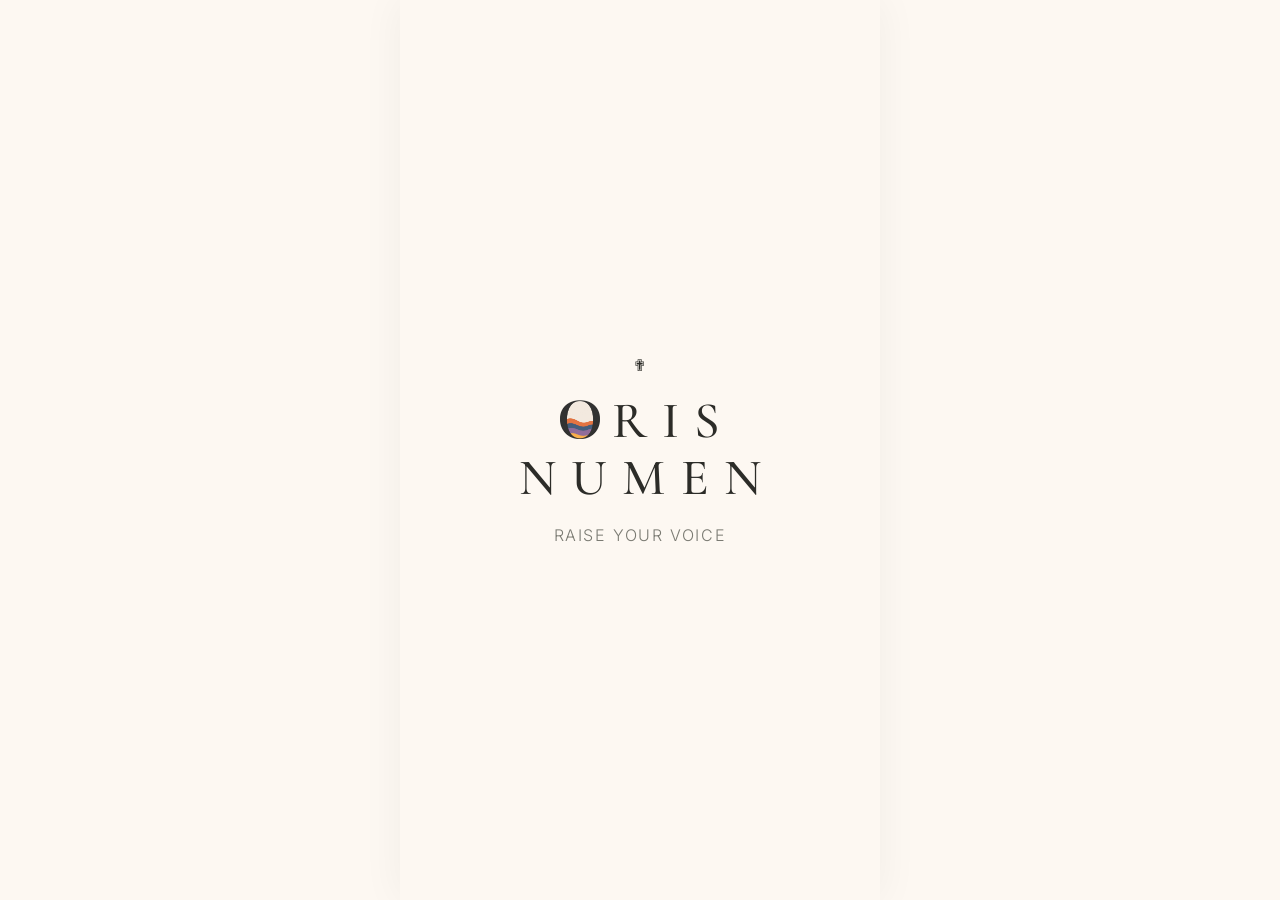
==== index.html @ 33bf5d34 "Fix: center evolution stats boxes + restore arrow chars in guide.scroll - CSS: Added justify-content" ====
<!DOCTYPE html>
<html lang="es">
<head>
    <meta charset="UTF-8">
    <meta name="viewport" content="width=device-width, initial-scale=1.0, maximum-scale=1.0, user-scalable=no, viewport-fit=cover">
    <meta name="description" content="Oris Numen — Canaliza tus mensajes al divino a través de frecuencias sagradas. Plegarias, confesiones, perdón y agradecimiento.">
    <title>Oris Numen</title>
    <link rel="icon" type="image/png" href="favicon.png">
    <!-- Local Fonts -->
    <link rel="stylesheet" href="css/fonts.css">

    <!-- Stylesheets -->
    <link rel="stylesheet" href="css/style.css?v=2.0.262">
    <link rel="stylesheet" href="css/animations.css?v=2.0.262">
</head>
<body>
    <div class="app-container">

        <!-- Screen 1: Splash Screen -->
        <div id="splash-screen" class="screen active">
            <div class="splash-content breathe-anim">
                <div class="splash-cross">✟</div>
                <div class="splash-title-anim">
                    <div class="splash-line1">
                        <img src="Inicial.png" alt="O" class="splash-o-img"><span class="letter">R</span><span class="letter">I</span><span class="letter">S</span>
                    </div>
                    <div class="splash-line2">
                        <span class="letter">N</span><span class="letter">U</span><span class="letter">M</span><span class="letter">E</span><span class="letter">N</span>
                    </div>
                </div>
                <p class="splash-subtitle" data-i18n="splash.subtitle">Eleva tu voz</p>
            </div>
        </div>

        <!-- Screen 2: Home Screen -->
        <div id="home-screen" class="screen">
            <header class="home-header">
                <div class="header-content">
                    <div class="header-titles">
                        <h1 class="home-title">Oris Numen</h1>
                        <p class="home-subtitle" data-i18n="home.subtitle">Canaliza tu mensaje al divino</p>
                    </div>
                    <button id="btn-hamburger" class="btn-hamburger" aria-label="Abrir menú">
                        <div class="hamburger-line short-top"></div>
                        <div class="hamburger-line"></div>
                        <div class="hamburger-line short-bottom"></div>
                    </button>
                </div>
            </header>

            <div class="cards-container">
                <!-- Card 1: Plegaria / Humilis -->
                <div class="message-card" data-type="humilis" data-freq="88" data-color="#7B5EA7" style="--card-delay: 0s;">
                    <div class="card-accent" style="background-color: #7B5EA7;"></div>
                    <div class="card-content">
                        <div class="card-icon-container">
                            <img class="card-icon" src="assets/images/humilis.jpg" alt="Plegaria">
                        </div>
                        <div class="card-text">
                            <h3 class="card-title" id="card-humilis-title" data-i18n="freq.humilis.type">Plegaria</h3>
                            <span class="card-freq" data-freq-card="humilis"></span>
                            <p class="card-desc" data-i18n="card.humilis.desc">Petición y Súplica</p>
                        </div>
                    </div>
                </div>

                <!-- Card 2: Confesión / Revelatio -->
                <div class="message-card" data-type="revelatio" data-freq="555" data-color="#D4845A" style="--card-delay: 0.1s;">
                    <div class="card-accent" style="background-color: #D4845A;"></div>
                    <div class="card-content">
                        <div class="card-icon-container">
                            <img class="card-icon" src="assets/images/revelatio.jpg" alt="Confesión">
                        </div>
                        <div class="card-text">
                            <h3 class="card-title" id="card-revelatio-title" data-i18n="freq.revelatio.type">Confesión</h3>
                            <span class="card-freq" data-freq-card="revelatio"></span>
                            <p class="card-desc" data-i18n="card.revelatio.desc">Confesión y Sinceridad</p>
                        </div>
                    </div>
                </div>

                <!-- Card 3: Perdón / Absolutio -->
                <div class="message-card" data-type="absolutio" data-freq="777" data-color="#5A8BB5" style="--card-delay: 0.2s;">
                    <div class="card-accent" style="background-color: #5A8BB5;"></div>
                    <div class="card-content">
                        <div class="card-icon-container">
                            <img class="card-icon" src="assets/images/absolutio.jpg" alt="Perdón">
                        </div>
                        <div class="card-text">
                            <h3 class="card-title" id="card-absolutio-title" data-i18n="freq.absolutio.type">Perdón</h3>
                            <span class="card-freq" data-freq-card="absolutio"></span>
                            <p class="card-desc" data-i18n="card.absolutio.desc">Perdón y Reconciliación</p>
                        </div>
                    </div>
                </div>

                <!-- Card 4: Agradecimiento / Gratia -->
                <div class="message-card" data-type="gratia" data-freq="1012" data-color="#D4B85A" style="--card-delay: 0.3s;">
                    <div class="card-accent" style="background-color: #D4B85A;"></div>
                    <div class="card-content">
                        <div class="card-icon-container">
                            <img class="card-icon" src="assets/images/gratia.jpg" alt="Agradecimiento">
                        </div>
                        <div class="card-text">
                            <h3 class="card-title" id="card-gratia-title" data-i18n="freq.gratia.type">Agradecimiento</h3>
                            <span class="card-freq" data-freq-card="gratia"></span>
                            <p class="card-desc" data-i18n="card.gratia.desc">Agradecimiento y Alabanza</p>
                        </div>
                    </div>
                </div>
            </div>

            <div class="home-description">
                <p data-i18n="home.desc" data-i18n-html="true">Escribe tu plegaria, confesión, petición de perdón o agradecimiento y permítele transformarse en energía pura mediante ondas de sonido calibradas para elevar tu voz hasta lo celestial.</p>
            </div>
            
            <div class="home-logo">
                <div class="home-logo-circle">O</div>
            </div>
            
        </div>

        <!-- Frequency Info Overlay -->
        <div id="freq-info-overlay" class="overlay">
            <div class="overlay-backdrop"></div>
            <div class="overlay-card">
                <button id="btn-close-overlay" class="btn-close-overlay">×</button>
                <div id="overlay-freq-dot" class="overlay-freq-dot"></div>
                <h2 id="overlay-freq-name" class="overlay-freq-name">Frecuencia Humilis</h2>
                <span id="overlay-freq-hz" class="overlay-freq-hz">88 Hz</span>
                <div class="overlay-divider"></div>
                <div class="overlay-section">
                    <h4 class="overlay-label" data-i18n="freq.purpose">Propósito</h4>
                    <p id="overlay-purpose" class="overlay-text"></p>
                </div>
                <div class="overlay-section">
                    <h4 class="overlay-label" data-i18n="freq.effect">Efecto</h4>
                    <p id="overlay-effect" class="overlay-text"></p>
                </div>
                <button id="btn-write" class="btn-write" data-i18n="btn.write">Escribir Mensaje</button>
            </div>
        </div>


        <!-- Screen 3: Write Screen -->
        <div id="write-screen" class="screen">
            <div class="write-header">
                <button id="btn-back" class="btn-back" data-i18n="btn.back" data-i18n-html>&larr; Volver</button>
                                <button id="btn-guide" class="btn-back" style="left: auto; right: 16px;" data-i18n="btn.guide">Instrucciones</button>
                <div class="freq-indicator-container">
                    <div id="write-freq-dot" class="freq-dot shimmer-anim"></div>
                    <div class="freq-titles">
                        <span id="write-freq-name" class="freq-name">Frecuencia Humilis</span>
                        <span id="write-freq-hz" class="freq-hz">88 Hz</span>
                    </div>
                </div>
            </div>

            <div class="write-body">
                <div class="freq-info">
                    <p id="write-purpose" class="write-purpose">Plegaria</p>
                    <p id="write-effect" class="write-effect">Eleva la voz del suplicante desde la humildad terrenal directamente hacia lo divino.</p>
                </div>

                <textarea id="message-input" data-i18n-attr="placeholder:write.placeholder" placeholder="Escribe tu mensaje aquí..." spellcheck="false" readonly></textarea>

                <div class="write-footer">
                    <button id="btn-send" class="btn-send" data-i18n="btn.send">Canalizar Mensaje</button>
                </div>
            </div>
        </div>

        <!-- Screen 4: Channeling Screen -->
        <div id="channeling-screen" class="screen">
            <div class="channeling-content">
                <div class="channeling-header">
                    <p id="channeling-label" class="channeling-label">Canalizando a través de la Frecuencia...</p>
                    <p id="channeling-sublabel" class="channeling-sublabel">para su transformación en energía</p>
                </div>

                <div id="timer-display" class="timer-display">15:00</div>

                <div class="canvas-container">
                    <canvas id="waveform-canvas"></canvas>
                </div>

                <!-- Elements section -->
                <div class="elements-section">
                    <div class="elements-label-wrapper">
                        <div class="elements-label-row">
                            <span class="elements-line"></span>
                            <p class="elements-label" data-i18n="elements.add">AÑADIR ELEMENTOS</p>
                            <span class="elements-line"></span>
                        </div>
                        <div class="elements-dot-row">
                            <span class="elements-subline"></span>
                            <span class="elements-dot"></span>
                            <span class="elements-subline"></span>
                        </div>
                    </div>
                    <div class="elements-grid">
                        <!-- Aire (Verde) -->
                        <button class="element-btn" id="elem-aire" data-element="aire" data-color="#7CA982" aria-label="Aire">
                            <svg viewBox="0 0 80 80" fill="none" xmlns="http://www.w3.org/2000/svg" class="element-icon">
                                <circle cx="40" cy="40" r="34" stroke="currentColor" stroke-width="1.5"/>
                                <line x1="40" y1="12" x2="40" y2="68" stroke="currentColor" stroke-width="1.5" stroke-linecap="round"/>
                                <path d="M40 20 C24 20 12 28 12 34 C24 34 36 30 40 26 M40 20 C56 20 68 28 68 34 C56 34 44 30 40 26" stroke="currentColor" stroke-width="1.5" stroke-linecap="round" fill="none"/>
                                <path d="M40 32 C22 34 10 44 10 50 C24 48 36 42 40 38 M40 32 C58 34 70 44 70 50 C56 48 44 42 40 38" stroke="currentColor" stroke-width="1.5" stroke-linecap="round" fill="none"/>
                                <path d="M40 44 C26 46 16 56 16 60 C26 58 36 53 40 49 M40 44 C54 46 64 56 64 60 C54 58 44 53 40 49" stroke="currentColor" stroke-width="1.5" stroke-linecap="round" fill="none"/>
                            </svg>
                        </button>
                        <!-- Tierra (Morado) -->
                        <button class="element-btn" id="elem-tierra" data-element="tierra" data-color="#997A9E" aria-label="Tierra">
                            <svg viewBox="0 0 80 80" fill="none" xmlns="http://www.w3.org/2000/svg" class="element-icon">
                                <circle cx="40" cy="40" r="34" stroke="currentColor" stroke-width="1.5"/>
                                <path d="M 40 40 A 6 6 0 0 1 40 28 A 12 12 0 0 1 40 52 A 18 18 0 0 1 40 16 A 24 24 0 0 1 40 64 A 30 30 0 0 1 12 44" stroke="currentColor" stroke-width="1.5" stroke-linecap="round" fill="none"/>
                            </svg>
                        </button>
                        <!-- Agua (Azul) -->
                        <button class="element-btn" id="elem-agua" data-element="agua" data-color="#7096AB" aria-label="Agua">
                            <svg viewBox="0 0 80 80" fill="none" xmlns="http://www.w3.org/2000/svg" class="element-icon">
                                <circle cx="40" cy="40" r="34" stroke="currentColor" stroke-width="1.5"/>
                                <path d="M14 28 Q 27 20 40 28 T 66 28" stroke="currentColor" stroke-width="1.5" stroke-linecap="round" fill="none"/>
                                <path d="M9 38 Q 24.5 30 40 38 T 71 38" stroke="currentColor" stroke-width="1.5" stroke-linecap="round" fill="none"/>
                                <path d="M9 48 Q 24.5 40 40 48 T 71 48" stroke="currentColor" stroke-width="1.5" stroke-linecap="round" fill="none"/>
                                <path d="M14 58 Q 27 50 40 58 T 66 58" stroke="currentColor" stroke-width="1.5" stroke-linecap="round" fill="none"/>
                            </svg>
                        </button>
                        <!-- Fuego (Amarillo) -->
                        <button class="element-btn" id="elem-fuego" data-element="fuego" data-color="#CBA858" aria-label="Fuego">
                            <svg viewBox="0 0 80 80" fill="none" xmlns="http://www.w3.org/2000/svg" class="element-icon">
                                <circle cx="40" cy="40" r="34" stroke="currentColor" stroke-width="1.5"/>
                                <path d="M40 70 C24 70 16 58 16 44 C16 30 28 20 38 10 C34 22 42 26 40 34 C44 26 52 24 54 18 C64 28 66 40 64 50 C60 64 48 70 40 70 Z" stroke="currentColor" stroke-width="1.5" stroke-linecap="round" stroke-linejoin="round" fill="none"/>
                                <path d="M38 70 C28 66 26 56 30 48 C34 42 32 38 34 34 C40 40 46 48 44 56 C42 64 38 70 38 70 Z" stroke="currentColor" stroke-width="1.5" stroke-linecap="round" stroke-linejoin="round" fill="none"/>
                            </svg>
                        </button>
                    </div>
                </div>

                <div class="channeling-footer">
                    <p class="channeling-info" data-i18n="channeling.info">Concéntrate en tu mensaje durante la canalización. (Puedes apagar la pantalla)</p>
                    <button id="btn-cancel" class="btn-cancel" data-i18n="btn.cancel" style="padding: 12px 16px; width: fit-content; margin: 0 auto;">Cancelar</button>
                </div>
            </div>
        </div>

        <!-- Success Screen -->
        <div id="success-screen" class="screen">
            <div class="success-content">
                <h2 class="success-title" data-i18n="success.title" data-i18n-html="true">Mensaje canalizado<br>con éxito</h2>
                <p class="success-subtitle" data-i18n="success.subtitle.divine">Tu mensaje ha sido elevado al divino</p>
                <div style="position: relative; width: 250px; height: 250px; margin: 30px auto 10px;">
                    <canvas id="success-sigil-canvas" class="pulse-glow" width="600" height="600" style="width: 100%; height: 100%; display: block; filter: drop-shadow(0 0 16px currentColor); position: relative; z-index: 2;"></canvas>
                    <svg id="sigil-orbit-container-svg" class="sigil-orbit-svg" viewBox="0 0 300 300" style="position: absolute; top: -25px; left: -25px; width: 300px; height: 300px; pointer-events: none; z-index: 1;">
                        <path id="orbit-path" d="M 150, 150 m -130, 0 a 130,130 0 1,1 260,0 a 130,130 0 1,1 -260,0" fill="none" stroke="none" />
                        <!-- Dynamic achievements injected here -->
                    </svg>
                </div>
                <div class="success-proverb-container" style="margin-top: 15px;">
                    <p id="success-proverb" class="success-proverb"></p>
                </div>
                
                <!-- Notificación de nuevo logro desbloqueado -->
                <div id="achievement-unlocked-notification" class="achievement-notification pulse-glow" style="display: none;">
                    <div class="achievement-notif-icon">
                        <svg viewBox="0 0 24 24" fill="none" stroke="currentColor" stroke-width="2" stroke-linecap="round" stroke-linejoin="round"><path d="M12 2l3.09 6.26L22 9.27l-5 4.87 1.18 6.88L12 17.77l-6.18 3.25L7 14.14 2 9.27l6.91-1.01L12 2z"></path></svg>
                    </div>
                    <div class="achievement-notif-text">
                        <span class="achievement-notif-title" data-i18n="achievements.unlocked_title">¡Nuevo Logro!</span>
                        <span id="achievement-notif-name" class="achievement-notif-name">Nombre del logro</span>
                    </div>
                </div>

                <div style="display: flex; flex-direction: column; align-items: stretch; width: fit-content; gap: 12px; margin-top: 12px;">
                    <p id="btn-universe-message" class="universe-message-link" data-i18n="universe.send_link" style="text-decoration: underline; cursor: pointer; text-align: center; color: var(--color-text-muted); margin-bottom: 8px; font-weight: 400; font-size: 1rem; font-family: var(--font-sans); opacity: 0.8;">Envía tu mensaje al universo</p>
                    <button id="btn-home" class="btn-home" data-i18n="btn.home">Volver al inicio</button>
                    <div style="position: relative; width: 100%; display: flex; justify-content: center;">
                        <button id="link-download-sigil" class="btn-cancel" data-i18n="success.download_sigil" style="display: none; font-family: var(--font-sans); font-weight: 600; padding: 12px 32px; width: 100%; transition: opacity 0.2s ease;">Descargar Sigilo</button>
                        <div id="download-options-container" style="display: none; flex-direction: row; width: max-content; gap: 16px; position: absolute; top: 0; left: 50%; transform: translateX(-50%); opacity: 0; transition: opacity 0.2s ease;">
                            <button id="inline-download-image" class="btn-cancel" data-i18n="success.download_image" style="flex: 1; flex-basis: 0; text-align: center; font-family: var(--font-sans); font-weight: 600; padding: 12px 16px;">Imagen</button>
                            <button id="inline-download-video" class="btn-cancel" data-i18n="success.download_video" style="flex: 1; flex-basis: 0; text-align: center; font-family: var(--font-sans); font-weight: 600; padding: 12px 16px;">Vídeo</button>
                        </div>
                        <div id="inline-loading-container" style="display: none; position: absolute; top: 0; left: 50%; transform: translateX(-50%); width: max-content; padding: 12px 16px;">
                            <p data-i18n="success.generating_video" class="pulse-glow" style="color: #000000; font-size: 1.1rem; text-align: center; margin: 0; font-weight: 400;">Generando ritual visual...</p>
                        </div>
                    </div>
                </div>
            </div>
        </div>

        <!-- Write Card Overlay -->
        <div id="write-card-overlay" class="overlay">
            <div class="overlay-backdrop"></div>
            <div class="write-card">
                <textarea id="write-card-input" data-i18n-attr="placeholder:write.placeholder" placeholder="Escribe tu mensaje aquí..." spellcheck="false" maxlength="250"></textarea>
                <div class="write-card-footer">
                    <div class="char-counter-container">
                        <span id="char-counter" class="char-counter">0/250</span>
                    </div>
                    <div id="write-card-line" class="write-card-line"></div>
                </div>
                <button id="btn-confirm-text" class="btn-confirm-text" data-i18n="write.confirm">Confirmar</button>
            </div>
        </div>

        <!-- Warning Popup — short message -->
        <div id="warning-popup" class="warning-popup" aria-live="assertive">
            <div class="warning-popup-inner">
                <div class="warning-symbol">✦</div>
                <p id="warning-popup-text" class="warning-popup-text"></p>
            </div>
        </div>

        <!-- Sidebar Menu Overlay -->
        <div id="sidebar-overlay" class="overlay sidebar-overlay">
            <div class="overlay-backdrop"></div>
            <div class="sidebar-drawer">
                <div class="sidebar-header">
                    <h2 id="sidebar-title" class="sidebar-title" data-i18n="menu.title">Menú</h2>
                    <button id="btn-close-sidebar" class="btn-close-sidebar">×</button>
                </div>
                <div id="sidebar-main-menu">
                    <ul class="sidebar-menu">
                        <li class="sidebar-item"><a href="#" id="menu-item-lang" data-i18n="menu.language">Idioma</a></li>
                        <li class="sidebar-item"><a href="#" id="menu-item-how-it-works" data-i18n="menu.how_it_works">Cómo funciona</a></li>
                        <li class="sidebar-item"><a href="#" id="menu-item-achievements" data-i18n="menu.achievements">Logros</a></li>
                        <li class="sidebar-item"><a href="#" id="menu-item-evolution" data-i18n="menu.evolution">Evolución espiritual</a></li>
                        <li class="sidebar-item"><a href="#" id="menu-item-history" data-i18n="menu.history">Historial</a></li>
                        <li class="sidebar-item"><a href="#" id="menu-item-testimonials" data-i18n="menu.testimonials">Testimonios</a></li>
                        <li class="sidebar-item"><a href="#" id="menu-item-about" data-i18n="menu.about">Acerca de</a></li>
                    </ul>
                </div>
                <div id="sidebar-lang-menu" class="hidden">
                    <ul class="sidebar-menu">
                        <li class="sidebar-item"><a href="#" data-lang="en" data-i18n="lang.en">Inglés</a></li>
                        <li class="sidebar-item"><a href="#" data-lang="es" data-i18n="lang.es">Español</a></li>
                        <li class="sidebar-item"><a href="#" data-lang="it" data-i18n="lang.it">Italiano</a></li>
                        <li class="sidebar-item"><a href="#" data-lang="la" data-i18n="lang.la">Latín</a></li>
                        <li class="sidebar-item"><a href="#" data-lang="zh" data-i18n="lang.zh">Chino</a></li>
                    </ul>
                </div>
            </div>
        </div>

        <!-- History Overlay -->
        <div id="history-overlay" class="overlay">
            <div class="overlay-backdrop" id="history-backdrop"></div>
            <div class="modal-card">
                <div class="modal-header">
                    <h3 class="modal-title" style="color: purple;" data-i18n="history.title">Historial de Canalizaciones</h3>
                    <button id="btn-close-history" class="btn-close-modal"><svg width="24" height="24" viewBox="0 0 24 24" fill="none" stroke="currentColor" stroke-width="2" stroke-linecap="round" stroke-linejoin="round"><line x1="18" y1="6" x2="6" y2="18"></line><line x1="6" y1="6" x2="18" y2="18"></line></svg></button>
                </div>
                <div class="modal-content" id="history-list">
                    <!-- History items will be injected here via JS -->
                </div>
            </div>
        </div>

        <!-- Share Overlay -->
        <div id="share-overlay" class="overlay">
            <div class="overlay-backdrop" id="share-backdrop"></div>
            <div class="modal-card" style="margin: auto; max-width: 320px;">
                <div class="modal-header">
                    <h3 class="modal-title" data-i18n="share.title">Compartir</h3>
                    <button id="btn-close-share" class="btn-close-modal"><svg width="24" height="24" viewBox="0 0 24 24" fill="none" stroke="currentColor" stroke-width="2" stroke-linecap="round" stroke-linejoin="round"><line x1="18" y1="6" x2="6" y2="18"></line><line x1="6" y1="6" x2="18" y2="18"></line></svg></button>
                </div>
                <div class="modal-content" style="display: flex; flex-direction: column; gap: 12px; margin-top: 16px;">
                    <button id="btn-share-whatsapp" class="btn-share-social btn-share-whatsapp">
                        <svg xmlns="http://www.w3.org/2000/svg" width="24" height="24" viewBox="0 0 24 24" fill="currentColor"><path d="M17.472 14.382c-.297-.149-1.758-.867-2.03-.967-.273-.099-.471-.148-.67.15-.197.297-.767.966-.94 1.164-.173.199-.347.223-.644.075-.297-.15-1.255-.463-2.39-1.475-.883-.788-1.48-1.761-1.653-2.059-.173-.297-.018-.458.13-.606.134-.133.298-.347.446-.52.149-.174.198-.298.298-.497.099-.198.05-.371-.025-.52-.075-.149-.669-1.612-.916-2.207-.242-.579-.487-.5-.669-.51-.173-.008-.371-.01-.57-.01-.198 0-.52.074-.792.372-.272.297-1.04 1.016-1.04 2.479 0 1.462 1.065 2.875 1.213 3.074.149.198 2.096 3.2 5.077 4.487.709.306 1.262.489 1.694.625.712.227 1.36.195 1.871.118.571-.085 1.758-.719 2.006-1.413.248-.694.248-1.289.173-1.413-.074-.124-.272-.198-.57-.347m-5.421 7.403h-.004a9.87 9.87 0 01-5.031-1.378l-.361-.214-3.741.982.998-3.648-.235-.374a9.86 9.86 0 01-1.51-5.26c.001-5.45 4.436-9.884 9.888-9.884 2.64 0 5.122 1.03 6.988 2.898a9.825 9.825 0 012.893 6.994c-.003 5.45-4.437 9.884-9.885 9.884m8.413-18.297A11.815 11.815 0 0012.05 0C5.495 0 .16 5.335.157 11.892c0 2.096.547 4.142 1.588 5.945L.057 24l6.305-1.654a11.882 11.882 0 005.683 1.448h.005c6.554 0 11.89-5.335 11.893-11.893a11.821 11.821 0 00-3.48-8.413Z"/></svg>
                        <span data-i18n="share.whatsapp">Compartir por WhatsApp</span>
                    </button>
                    <button id="btn-share-x" class="btn-share-social btn-share-x">
                        <svg xmlns="http://www.w3.org/2000/svg" width="24" height="24" viewBox="0 0 24 24" fill="currentColor"><path d="M18.244 2.25h3.308l-7.227 8.26 8.502 11.24H16.17l-5.214-6.817L4.99 21.75H1.68l7.73-8.835L1.254 2.25H8.08l4.713 6.231zm-1.161 17.52h1.833L7.084 4.126H5.117z"/></svg>
                        <span data-i18n="share.x">Compartir en X</span>
                    </button>
                    <button id="btn-share-facebook" class="btn-share-social btn-share-facebook">
                        <svg xmlns="http://www.w3.org/2000/svg" width="24" height="24" viewBox="0 0 24 24" fill="currentColor"><path d="M9.101 23.691v-7.98H6.627v-3.667h2.474v-1.58c0-4.085 1.848-5.938 5.858-5.938 1.259 0 2.502.132 2.871.189v3.136h-1.611c-1.653 0-2.128.847-2.128 2.302v1.891h3.633l-.472 3.667h-3.161v7.98h-4.99z"/></svg>
                        <span data-i18n="share.facebook">Compartir en Facebook</span>
                    </button>
                    <button id="btn-share-email" class="btn-share-social btn-share-email">
                        <svg xmlns="http://www.w3.org/2000/svg" width="24" height="24" viewBox="0 0 24 24" fill="none" stroke="currentColor" stroke-width="2" stroke-linecap="round" stroke-linejoin="round"><path d="M4 4h16c1.1 0 2 .9 2 2v12c0 1.1-.9 2-2 2H4c-1.1 0-2-.9-2-2V6c0-1.1.9-2 2-2z"></path><polyline points="22,6 12,13 2,6"></polyline></svg>
                        <span data-i18n="share.email">Compartir por Email</span>
                    </button>
                </div>
            </div>
        </div>

        <!-- About Overlay -->
        <div id="about-overlay" class="overlay">
            <div class="overlay-backdrop" id="about-backdrop"></div>
            <div class="modal-card">
                <div class="modal-header">
                      <h3 class="modal-title title-about" data-i18n-html="true" data-i18n="about.title">Acerca de Oris Numen <span style="font-family: 'Inter', sans-serif; font-size: 0.9rem; font-weight: 300; color: #000; white-space: nowrap;">(v 2.3.7)</span></h3>
                      <button id="btn-close-about" class="btn-close-modal"><svg width="24" height="24" viewBox="0 0 24 24" fill="none" stroke="currentColor" stroke-width="2" stroke-linecap="round" stroke-linejoin="round"><line x1="18" y1="6" x2="6" y2="18"></line><line x1="6" y1="6" x2="18" y2="18"></line></svg></button>
                  </div>
                <div class="modal-content">
                    <p data-i18n="about.p1">A lo largo de la historia, la humanidad ha buscado innumerables formas de elevar su voz hacia la divinidad. Oris Numen es nuestra aportación a esa búsqueda: un instrumento digital diseñado para que la fe encuentre un nuevo vehículo de expresión.</p>
                    <p data-i18n="about.p2">Nuestro equipo aborda este proyecto desde una perspectiva técnica e imparcial, sin adscribirse a ninguna fe en concreto, pero con un profundo respeto por la necesidad humana de conectar con algo más grande. Confiamos sinceramente en que esta herramienta te sirva de ayuda y consuelo.</p>
                    <p class="modal-disclaimer" data-i18n="about.p3">Todos los fondos recaudados a través de las opciones de pago y mejoras tienen un único fin: mantener viva la aplicación, costear su desarrollo técnico y permitirnos seguir mejorando tu experiencia.</p>
                </div>
            </div>
        </div>

        <!-- How It Works Overlay -->
        <div id="how-it-works-overlay" class="overlay">
            <div class="overlay-backdrop" id="how-it-works-backdrop"></div>
            <div class="modal-card">
                <div class="modal-header">
                    <h3 class="modal-title title-how-it-works" data-i18n="how_it_works.title">Cómo funciona</h3>
                    <button id="btn-close-how-it-works" class="btn-close-modal"><svg width="24" height="24" viewBox="0 0 24 24" fill="none" stroke="currentColor" stroke-width="2" stroke-linecap="round" stroke-linejoin="round"><line x1="18" y1="6" x2="6" y2="18"></line><line x1="6" y1="6" x2="18" y2="18"></line></svg></button>
                </div>
                <div class="modal-content">
                    <p data-i18n="how_it_works.p1" data-i18n-html="true">La <strong>ciencia</strong> y la <strong>espiritualidad</strong> encuentran un punto de <strong>unión</strong> en el <strong>sonido</strong>. <strong>Oris Numen</strong> utiliza principios de <strong>resonancia acústica</strong> y <strong>Brainwave Entrainment</strong> para potenciar la intención de tu mensaje.</p>
                    <p data-i18n="how_it_works.p2" data-i18n-html="true">Cuando te expones a <strong>frecuencias</strong> específicas (como los tonos <strong>Solfeggio</strong>), se produce un fenómeno conocido como <em>respuesta de seguimiento de frecuencia</em>. <strong>Estudios</strong> neuroacústicos sugieren que nuestras <strong>ondas</strong> <strong>cerebrales</strong> tienden a sincronizarse con el ritmo del estímulo sonoro externo.</p>
                    <p data-i18n="how_it_works.p3" data-i18n-html="true">Al <strong>alinear</strong> tu estado <strong>mental</strong> con <strong>frecuencias</strong> asociadas a la gratitud, el alivio o la sanación, tu mensaje se emite desde un estado de mayor coherencia electromagnética. La visualización de la onda asegura que la vibración impregne tu texto actuando como un catalizador hacia lo divino.</p>
                </div>
            </div>
        </div>

        <!-- Achievements Overlay -->
        <div id="achievements-overlay" class="overlay">
            <div class="overlay-backdrop" id="achievements-backdrop"></div>
            <div class="modal-card achievements-modal">
                <div class="modal-header">
                    <h3 class="modal-title" style="color: #D4B85A;" data-i18n="menu.achievements">Logros</h3>
                    <button id="btn-close-achievements" class="btn-close-modal"><svg width="24" height="24" viewBox="0 0 24 24" fill="none" stroke="currentColor" stroke-width="2" stroke-linecap="round" stroke-linejoin="round"><line x1="18" y1="6" x2="6" y2="18"></line><line x1="6" y1="6" x2="18" y2="18"></line></svg></button>
                </div>
                <div class="modal-content achievements-content">
                    <p class="achievements-desc" data-i18n="achievements.desc">Sigue el camino del devoto y desbloquea los sellos sagrados.</p>
                    <div id="achievements-grid" class="achievements-grid">
                        <!-- Achievements will be injected here via JS -->
                    </div>
                </div>
            </div>
        </div>

        <!-- Testimonials Overlay -->
        <div id="testimonials-overlay" class="overlay">
            <div class="overlay-backdrop" id="testimonials-backdrop"></div>
            <div class="modal-card">
                <div class="modal-header">
                    <h3 class="modal-title title-testimonials" data-i18n="testimonials.title">Testimonios</h3>
                    <button id="btn-close-testimonials" class="btn-close-modal"><svg width="24" height="24" viewBox="0 0 24 24" fill="none" stroke="currentColor" stroke-width="2" stroke-linecap="round" stroke-linejoin="round"><line x1="18" y1="6" x2="6" y2="18"></line><line x1="6" y1="6" x2="18" y2="18"></line></svg></button>
                </div>
                <div class="modal-content">
                    <div class="testimonial-item">
                        <div class="testimonial-stars">★★★★★</div>
                        <p class="testimonial-text" data-i18n="testimonials.t1">"Nunca pensé que una aplicación pudiera darme tanta paz. Escribir mis súplicas y ver cómo se transforman en frecuencias me ha ayudado a sobrellevar un momento de gran ansiedad."</p>
                        <p class="testimonial-location" data-i18n="testimonials.l1">- Desde España</p>
                    </div>
                    <hr class="testimonial-divider">
                    <div class="testimonial-item">
                        <div class="testimonial-stars">★★★★<span class="half-star">★</span></div>
                        <p class="testimonial-text" data-i18n="testimonials.t2">"Al principio era escéptico, pero el uso continuo de la frecuencia de Gratitud ha cambiado mi forma de empezar el día. Me siento más conectado."</p>
                        <p class="testimonial-location" data-i18n="testimonials.l2">- Desde EE.UU.</p>
                    </div>
                    <hr class="testimonial-divider">
                    <div class="testimonial-item">
                        <div class="testimonial-stars">★★★★★</div>
                        <p class="testimonial-text" data-i18n="testimonials.t3">"Pude canalizar un mensaje para mi abuela que estaba enferma y, de alguna forma, sentí que la energía le llegaba. Es una herramienta preciosa."</p>
                        <p class="testimonial-location" data-i18n="testimonials.l3">- Desde Colombia</p>
                    </div>
                    <hr class="testimonial-divider">
                    <div class="testimonial-item">
                        <div class="testimonial-stars">★★★★★</div>
                        <p class="testimonial-text" data-i18n="testimonials.t4">"La frecuencia de Revelatio me permitió encontrar claridad en una decisión difícil. La interfaz es solemne y ayuda a la concentración."</p>
                        <p class="testimonial-location" data-i18n="testimonials.l4">- Desde Italia</p>
                    </div>
                    <hr class="testimonial-divider">
                    <div class="testimonial-item">
                        <div class="testimonial-stars">★★★★<span class="half-star">★</span></div>
                        <p class="testimonial-text" data-i18n="testimonials.t5">"Lo utilizo como complemento a mis meditaciones diarias. El sonido es envolvente y realmente sientes una resonancia interior."</p>
                        <p class="testimonial-location" data-i18n="testimonials.l5">- Desde Francia</p>
                    </div>
                    <hr class="testimonial-divider">
                    <div class="testimonial-item">
                        <div class="testimonial-stars">★★★★★</div>
                        <p class="testimonial-text" data-i18n="testimonials.t6">"Confesar mis cargas aquí antes de dormir me ha quitado un peso de encima inmenso. El anonimato y la transmutación del mensaje son liberadores."</p>
                        <p class="testimonial-location" data-i18n="testimonials.l6">- Desde Venezuela</p>
                    </div>
                    <hr class="testimonial-divider">
                    <div class="testimonial-item">
                        <div class="testimonial-stars">★★★★★</div>
                        <p class="testimonial-text" data-i18n="testimonials.t7">"Una experiencia digital pero profundamente espiritual. Se nota que está hecha con mucho respeto y base sonora. Totalmente recomendada."</p>
                        <p class="testimonial-location" data-i18n="testimonials.l7">- Desde Tailandia</p>
                    </div>
                    <hr class="testimonial-divider">
                    <div class="testimonial-item">
                        <div class="testimonial-stars">★★★★★</div>
                        <p class="testimonial-text" data-i18n="testimonials.t8">"Me encanta encender la app por las noches, apagar la pantalla de mi celular y usar el sonido de la canalización para conciliar el sueño. Es sumamente relajante y me da mucha paz."</p>
                        <p class="testimonial-location" data-i18n="testimonials.l8">- Desde México</p>
                    </div>
                    <hr class="testimonial-divider">
                    <div class="testimonial-item">
                        <div class="testimonial-stars">★★★★★</div>
                        <p class="testimonial-text" data-i18n="testimonials.t9">"Mi evolución espiritual ya va por 27 canalizaciones y subiendo. Cada vez que el mandala geométrico crece siento una paz interior inexplicable, esta herramienta se ha vuelto vital en mis mañanas."</p>
                        <p class="testimonial-location" data-i18n="testimonials.l9">- Desde Argentina</p>
                    </div>
                </div>
            </div>
        </div>

        <!-- Upgrades Overlay (Hidden for now, left as structure if needed later) -->
        <div id="upgrades-overlay" class="overlay" style="display: none;">
            <div class="overlay-backdrop" id="upgrades-backdrop"></div>
            <div class="modal-card">
                <div class="modal-header">
                    <h3 class="modal-title" style="color: purple;" data-i18n="menu.upgrades">Mejoras</h3>
                    <button id="btn-close-upgrades" class="btn-close-modal"><svg width="24" height="24" viewBox="0 0 24 24" fill="none" stroke="currentColor" stroke-width="2" stroke-linecap="round" stroke-linejoin="round"><line x1="18" y1="6" x2="6" y2="18"></line><line x1="6" y1="6" x2="18" y2="18"></line></svg></button>
                </div>
                <div class="modal-body" style="text-align: center; color: var(--color-text-muted);">
                    <p data-i18n="upgrades.premium_text">Actualiza a la versión premium para desbloquear más frecuencias, elementos interactivos y funciones exclusivas de canalización profunda.</p>
                    <button id="btn-unlock-upgrades" class="btn-upgrade" data-i18n="btn.unlock">Desbloquear mejoras</button>
                </div>
            </div>
        </div>

        <!-- Evolution Overlay -->
        
        <!-- Guide Overlay -->
        <div id="guide-overlay" class="overlay">
            <div class="overlay-backdrop" id="guide-backdrop"></div>
              <div class="modal-card guide-modal">
                  <div class="modal-header">
                      <h3 class="modal-title" style="color: #000000; font-family: var(--font-serif); font-size: 1.8rem; font-weight: 500; text-align: left; line-height: 1.1; margin-bottom: 12px;" data-i18n="guide.title" data-i18n-html="true">Guía para la<br>Canalización</h3>
                      <button id="btn-close-guide" class="btn-close-modal"><svg width="24" height="24" viewBox="0 0 24 24" fill="none" stroke="currentColor" stroke-width="2" stroke-linecap="round" stroke-linejoin="round"><line x1="18" y1="6" x2="6" y2="18"></line><line x1="6" y1="6" x2="18" y2="18"></line></svg></button>
                  </div>
                  
                  <div class="modal-body guide-body" style="text-align: left;">
                      <div class="guide-item">
                          <div class="guide-number" style="color: #7B5EA7;">1.</div>
                          <div class="guide-text">
                              <h4 data-i18n="guide.step1.title" style="color: #333;">Crea tu santuario:</h4>
                              <p data-i18n="guide.step1.desc" style="color: #666;">Busca un espacio en penumbra y silencio, resguardado de cualquier interferencia externa.</p>
                          </div>
                      </div>
                      <div class="guide-item">
                          <div class="guide-number" style="color: #D4845A;">2.</div>
                          <div class="guide-text">
                              <h4 data-i18n="guide.step2.title" style="color: #333;">Consagra el tiempo:</h4>
                              <p data-i18n="guide.step2.desc" style="color: #666;">Reserva al menos 15 minutos de presencia plena para esta experiencia.</p>
                          </div>
                      </div>
                      <div class="guide-item">
                          <div class="guide-number" style="color: #5A8BB5;">3.</div>
                          <div class="guide-text">
                              <h4 data-i18n="guide.step3.title" style="color: #333;">Silencia el mundo exterior:</h4>
                              <p data-i18n="guide.step3.desc" style="color: #666;">Activa el modo «no molestar» en tu dispositivo y desvincúlate de las distracciones cotidianas.</p>
                          </div>
                      </div>
                      <div class="guide-item">
                          <div class="guide-number" style="color: #D4B85A;">4.</div>
                          <div class="guide-text">
                              <h4 data-i18n="guide.step4.title" style="color: #333;">Apaga la luz de la pantalla:</h4>
                              <p data-i18n="guide.step4.desc" style="color: #666;">Deja que la visión física se atenúe para dar paso a la percepción interior.</p>
                          </div>
                      </div>
                      <div class="guide-item">
                          <div class="guide-number" style="color: #ff3333;">5.</div>
                          <div class="guide-text">
                              <h4 data-i18n="guide.step5.title" style="color: #333;">Sostén la intención:</h4>
                              <p data-i18n="guide.step5.desc" style="color: #666;">Mantén tu mente y tu espíritu enfocados en el mensaje mientras permites que la frecuencia sonora resuene y abra el canal.</p>
                          </div>
                      </div>
                      
                      <div class="guide-footer">
                          <p data-i18n="guide.quote">"El canal se abre cuando la intención es clara y el corazón está en silencio."</p>
                      </div>
                      
                      <div id="guide-scroll-indicator" style="position: sticky; bottom: -25px; margin-left: -24px; margin-right: -24px; text-align: center; color: #7B5EA7; pointer-events: none; transition: opacity 0.3s ease; opacity: 0; background: linear-gradient(to bottom, transparent 0%, var(--color-bg-card) 40%, var(--color-bg-card) 100%); padding-top: 40px; padding-bottom: 25px; margin-top: -30px; border-radius: 0 0 var(--radius-lg) var(--radius-lg);">
                          <div class="bounce-anim" style="font-weight: bold;" data-i18n="guide.scroll">↓ Sigue leyendo ↓</div>
                      </div>
                  </div>
              </div>
        </div>

        <div id="evolution-overlay" class="overlay">
            <div class="overlay-backdrop" id="evolution-backdrop"></div>
              <div class="modal-card nucleus-modal">
                  <div class="modal-header nucleus-header">
                      <h3 class="modal-title nucleus-title" style="color: #000000;" data-i18n="evolution.title">Núcleo Espiritual</h3>
                      <button id="btn-close-evolution" class="btn-close-modal"><svg width="24" height="24" viewBox="0 0 24 24" fill="none" stroke="currentColor" stroke-width="2" stroke-linecap="round" stroke-linejoin="round"><line x1="18" y1="6" x2="6" y2="18"></line><line x1="6" y1="6" x2="18" y2="18"></line></svg></button>
                  </div>
                  
                  <div class="modal-body nucleus-body">
                      <!-- 1. Graphic -->
                      <div class="nucleus-canvas-wrapper" style="position: relative; width: 280px; height: 300px; margin: 0 auto 24px auto; display: flex; justify-content: center; align-items: center;">
                          <canvas id="nucleus-canvas" width="280" height="300" style="position: absolute; top: 0; left: 0; z-index: 1;"></canvas>
                          <svg width="280" height="300" viewBox="0 0 280 300" style="position: absolute; top: 0; left: 0; z-index: 2; pointer-events: none;">
                              <defs>
                                  <mask id="nucleus-mask">
                                      <rect width="280" height="300" fill="white" />
                                      <ellipse cx="140" cy="150" rx="103" ry="122" fill="black" />
                                  </mask>
                                  <mask id="ring-mask">
                                      <rect width="280" height="300" fill="white" />
                                      <ellipse cx="140" cy="150" rx="103" ry="122" fill="black" />
                                  </mask>
                              </defs>
                              <rect width="280" height="300" fill="#FDF8F2" mask="url(#nucleus-mask)" />
                              <ellipse cx="140" cy="150" rx="128" ry="130" fill="#2d2b29" mask="url(#ring-mask)" />
                          </svg>
                          <div id="evolution-numinosity-state" style="position: absolute; top: 38%; transform: translateY(-50%); text-align: center; font-family: var(--font-serif); font-size: 1.7rem; font-weight: 700; z-index: 10; pointer-events: none; opacity: 0; transition: opacity 1.5s ease;" data-i18n="evolution.state.default">Despertando</div>
                      </div>
                      
                      <!-- 3. Text -->
                      <p id="evolution-explanation" class="nucleus-explanation" data-i18n="evolution.explanation">Cada vez que canalizas un mensaje, tu núcleo espiritual desarrolla un nuevo nivel, volviéndose más majestuoso e iluminado.</p>
                      
                      <!-- 4. Stats Grid -->
                      <div class="nucleus-stats-grid">
                          <div class="nucleus-stat-box">
                              <div class="stat-icon"><svg width="24" height="24" viewBox="0 0 24 24" fill="none" stroke="currentColor" stroke-width="1.5" stroke-linecap="round" stroke-linejoin="round"><polyline points="22 12 18 12 15 21 9 3 6 12 2 12"></polyline></svg></div>
                              <span class="stat-label" data-i18n="evolution.count_label" style="white-space: pre-wrap; text-align: center; line-height: 1.2;">CANALIZACIONES</span>
                              <span class="stat-value" id="nucleus-count-display">0</span>
                          </div>
                          <div class="nucleus-stat-box">
                              <div class="stat-icon"><svg id="numinosity-sun-icon" width="24" height="24" viewBox="0 0 24 24" fill="none" stroke="currentColor" stroke-width="1.5" stroke-linecap="round" stroke-linejoin="round"><circle cx="12" cy="12" r="5"></circle><line x1="12" y1="1" x2="12" y2="3"></line><line x1="12" y1="21" x2="12" y2="23"></line><line x1="4.22" y1="4.22" x2="5.64" y2="5.64"></line><line x1="18.36" y1="18.36" x2="19.78" y2="19.78"></line><line x1="1" y1="12" x2="3" y2="12"></line><line x1="21" y1="12" x2="23" y2="12"></line><line x1="4.22" y1="19.78" x2="5.64" y2="18.36"></line><line x1="18.36" y1="5.64" x2="19.78" y2="4.22"></line></svg></div>
                              <span class="stat-label" data-i18n="evolution.state.label" style="white-space: pre-wrap; text-align: center; line-height: 1.2;">ESTADO DE NUMENOSIDAD</span>
                              <span id="evolution-numinosity-percentage" class="stat-value"></span>
                          </div>
                      </div>
                      
                      <!-- 5. Footer -->
                      <p class="nucleus-footer">
                          <svg width="12" height="12" viewBox="0 0 24 24" fill="none" stroke="currentColor" stroke-width="2" stroke-linecap="round" stroke-linejoin="round" style="margin-right: 4px; display: inline-block; vertical-align: middle;"><path d="M20.84 4.61a5.5 5.5 0 0 0-7.78 0L12 5.67l-1.06-1.06a5.5 5.5 0 0 0-7.78 7.78l1.06 1.06L12 21.23l7.78-7.78 1.06-1.06a5.5 5.5 0 0 0 0-7.78z"></path></svg>
                          <span data-i18n="evolution.footer">Tu núcleo es único. Cuídalo, escúchalo, ilumínalo.</span>
                      </p>
                  </div></div>
        </div>

        <div id="universe-modal-overlay" class="overlay">
            <div class="overlay-backdrop"></div>
            <div class="modal-card">
                <div class="modal-header">
                    <h3 class="modal-title" style="color: var(--color-text-primary); font-family: var(--font-serif);" data-i18n="universe.modal_title">Envío al Universo</h3>
                    <button id="btn-close-universe-modal" class="btn-close-modal"><svg width="24" height="24" viewBox="0 0 24 24" fill="none" stroke="currentColor" stroke-width="2" stroke-linecap="round" stroke-linejoin="round"><line x1="18" y1="6" x2="6" y2="18"></line><line x1="6" y1="6" x2="18" y2="18"></line></svg></button>
                </div>
                <div class="modal-body" id="universe-intro-container" style="display: block;">
                    <p data-i18n="universe.modal_text1" style="color: var(--color-text-muted); font-family: var(--font-sans); font-size: 1rem; font-weight: 400; margin-bottom: 24px; line-height: 1.5;">Aceptas enviar tu mensaje al universo de forma anónima y a cambio recibir un mensaje de un usuario o de un canalizador de la aplicación.</p>
                    <button id="btn-accept-universe" class="btn-confirm-text" data-i18n="universe.btn_accept">Aceptar</button>
                </div>
                
                <div class="modal-body" id="universe-searching-container" style="display: none; flex-direction: column; align-items: center; justify-content: center; opacity: 0; transition: opacity 1s ease; padding: 20px 0;">
                    <div id="universe-spinner-wrapper" style="position: relative; width: 64px; height: 64px; margin-bottom: 32px;">
                        <div id="universe-spinner" style="width: 100%; height: 100%; border: 3px solid rgba(0,0,0,0.1); border-top-color: var(--color-text-primary); border-radius: 50%; animation: spin 1s linear infinite; box-sizing: border-box;"></div>
                        <p id="universe-searching-counter" style="position: absolute; top: 50%; left: 50%; transform: translate(-50%, -50%); font-size: 1.4rem; font-family: var(--font-serif); color: var(--color-text-secondary); margin: 0; line-height: 1;">0sg</p>
                    </div>
                    <p id="universe-searching-text" style="font-size: 1rem; font-weight: 400; font-family: var(--font-sans); color: var(--color-text-muted); margin-bottom: 8px; text-align: center; width: 100%;" data-i18n="universe.searching">Buscando canalización...</p>
                </div>

                <div class="modal-body" id="universe-received-container" style="display: none; flex-direction: column; align-items: stretch; opacity: 0; transition: opacity 1.5s ease; max-height: 60vh; overflow-y: auto;">
                    <div style="text-align: center; font-family: var(--font-sans); font-size: 1rem; font-weight: 400; color: var(--color-text-primary); margin-bottom: 24px; padding-bottom: 12px; border-bottom: 1px solid rgba(0,0,0,0.1);">
                        <span id="universe-msg-from" data-i18n="universe.from">desde</span> <span id="universe-msg-country">Japón</span>
                        <div style="font-size: 1rem; font-weight: 400; margin-top: 8px; font-family: var(--font-sans); color: var(--color-text-secondary); line-height: 1.4;" id="universe-msg-details">
                            <!-- Details populated via JS -->
                        </div>
                    </div>
                    <div class="success-proverb-container" style="display: flex; align-items: center; justify-content: center; margin-bottom: 24px; min-height: 100px;">
                        <p id="universe-msg-text" style="font-family: var(--font-sans); font-size: 1rem; font-weight: 400; text-align: left; margin: 0;"></p>
                    </div>
                    
                    <div style="width: 100%; display: flex; flex-direction: column; align-items: center; justify-content: center; margin-bottom: 15px; margin-top: 5px;">
                        <button id="btn-send-gratitude" class="btn-cancel" data-i18n="universe.send_gratitude" style="font-family: var(--font-sans); font-weight: 600; padding: 12px 32px; width: 100%; transition: opacity 0.2s ease; margin-bottom: 15px;">Enviar Gratitud</button>
                        <p id="text-gratitude-sent" style="display: none; font-family: var(--font-sans); font-size: 0.9rem; color: var(--color-text-muted); margin: 0; margin-bottom: 5px;" data-i18n="universe.gratitude_sent">Gratitud enviada</p>
                    </div>
                    <button id="btn-universe-close" class="btn-home" style="width: 100%; margin-top: 10px;" data-i18n="universe.close">Cerrar</button>
                </div>
            </div>
        </div>

        <!-- Evil Mode Overlay -->
        <div id="evil-overlay" class="overlay evil-overlay">
            <div class="evil-backdrop"></div>
            <div class="evil-card">
                <h2 class="evil-title" data-i18n="evil.title">comunicación con el maligno.</h2>
                <p class="evil-subtitle" data-i18n="evil.subtitle">(úsala bajo tu propia responsabilidad).</p>
                <textarea id="evil-input" data-i18n-attr="placeholder:evil.placeholder" placeholder="Escribe tu mensaje aquí..." spellcheck="false"></textarea>
                <button id="btn-evil-channel" class="btn-evil-channel" data-i18n="btn.evil">Canalizar</button>
                <p style="text-align:center; text-decoration:underline; cursor: pointer; color: #ff3333; margin-top: 10px;" id="btn-evil-return" data-i18n="evil.return">Sal de aquí, vuelve a la luz</p>
            </div>
        </div>

    </div>


    <!-- Scripts -->
    <script src="js/translations.js?v=2.0.262"></script>
    <script src="js/audio.js?v=2.0.262"></script>
    <script src="js/waveform.js?v=2.0.262"></script>
    <script src="js/timer.js?v=2.0.262"></script>
    <script src="js/sigil.js?v=2.0.262"></script>
    <script src="js/noise-detector.js?v=2.0.262"></script>
    <script src="js/universe-messages.js?v=2.0.262"></script>
    
    <script src="js/app_v2.js?v=2.0.262"></script>
</body>
</html>
---- css/fonts.css ----
/* cyrillic-ext */
@font-face {
  font-family: 'Cormorant Garamond';
  font-style: italic;
  font-weight: 400;
  font-display: swap;
  src: url(fonts/font_0.woff2) format('woff2');
  unicode-range: U+0460-052F, U+1C80-1C8A, U+20B4, U+2DE0-2DFF, U+A640-A69F, U+FE2E-FE2F;
}
/* cyrillic */
@font-face {
  font-family: 'Cormorant Garamond';
  font-style: italic;
  font-weight: 400;
  font-display: swap;
  src: url(fonts/font_1.woff2) format('woff2');
  unicode-range: U+0301, U+0400-045F, U+0490-0491, U+04B0-04B1, U+2116;
}
/* vietnamese */
@font-face {
  font-family: 'Cormorant Garamond';
  font-style: italic;
  font-weight: 400;
  font-display: swap;
  src: url(fonts/font_2.woff2) format('woff2');
  unicode-range: U+0102-0103, U+0110-0111, U+0128-0129, U+0168-0169, U+01A0-01A1, U+01AF-01B0, U+0300-0301, U+0303-0304, U+0308-0309, U+0323, U+0329, U+1EA0-1EF9, U+20AB;
}
/* latin-ext */
@font-face {
  font-family: 'Cormorant Garamond';
  font-style: italic;
  font-weight: 400;
  font-display: swap;
  src: url(fonts/font_3.woff2) format('woff2');
  unicode-range: U+0100-02BA, U+02BD-02C5, U+02C7-02CC, U+02CE-02D7, U+02DD-02FF, U+0304, U+0308, U+0329, U+1D00-1DBF, U+1E00-1E9F, U+1EF2-1EFF, U+2020, U+20A0-20AB, U+20AD-20C0, U+2113, U+2C60-2C7F, U+A720-A7FF;
}
/* latin */
@font-face {
  font-family: 'Cormorant Garamond';
  font-style: italic;
  font-weight: 400;
  font-display: swap;
  src: url(fonts/font_4.woff2) format('woff2');
  unicode-range: U+0000-00FF, U+0131, U+0152-0153, U+02BB-02BC, U+02C6, U+02DA, U+02DC, U+0304, U+0308, U+0329, U+2000-206F, U+20AC, U+2122, U+2191, U+2193, U+2212, U+2215, U+FEFF, U+FFFD;
}
/* cyrillic-ext */
@font-face {
  font-family: 'Cormorant Garamond';
  font-style: normal;
  font-weight: 400;
  font-display: swap;
  src: url(fonts/font_5.woff2) format('woff2');
  unicode-range: U+0460-052F, U+1C80-1C8A, U+20B4, U+2DE0-2DFF, U+A640-A69F, U+FE2E-FE2F;
}
/* cyrillic */
@font-face {
  font-family: 'Cormorant Garamond';
  font-style: normal;
  font-weight: 400;
  font-display: swap;
  src: url(fonts/font_6.woff2) format('woff2');
  unicode-range: U+0301, U+0400-045F, U+0490-0491, U+04B0-04B1, U+2116;
}
/* vietnamese */
@font-face {
  font-family: 'Cormorant Garamond';
  font-style: normal;
  font-weight: 400;
  font-display: swap;
  src: url(fonts/font_7.woff2) format('woff2');
  unicode-range: U+0102-0103, U+0110-0111, U+0128-0129, U+0168-0169, U+01A0-01A1, U+01AF-01B0, U+0300-0301, U+0303-0304, U+0308-0309, U+0323, U+0329, U+1EA0-1EF9, U+20AB;
}
/* latin-ext */
@font-face {
  font-family: 'Cormorant Garamond';
  font-style: normal;
  font-weight: 400;
  font-display: swap;
  src: url(fonts/font_8.woff2) format('woff2');
  unicode-range: U+0100-02BA, U+02BD-02C5, U+02C7-02CC, U+02CE-02D7, U+02DD-02FF, U+0304, U+0308, U+0329, U+1D00-1DBF, U+1E00-1E9F, U+1EF2-1EFF, U+2020, U+20A0-20AB, U+20AD-20C0, U+2113, U+2C60-2C7F, U+A720-A7FF;
}
/* latin */
@font-face {
  font-family: 'Cormorant Garamond';
  font-style: normal;
  font-weight: 400;
  font-display: swap;
  src: url(fonts/font_9.woff2) format('woff2');
  unicode-range: U+0000-00FF, U+0131, U+0152-0153, U+02BB-02BC, U+02C6, U+02DA, U+02DC, U+0304, U+0308, U+0329, U+2000-206F, U+20AC, U+2122, U+2191, U+2193, U+2212, U+2215, U+FEFF, U+FFFD;
}
/* cyrillic-ext */
@font-face {
  font-family: 'Cormorant Garamond';
  font-style: normal;
  font-weight: 500;
  font-display: swap;
  src: url(fonts/font_5.woff2) format('woff2');
  unicode-range: U+0460-052F, U+1C80-1C8A, U+20B4, U+2DE0-2DFF, U+A640-A69F, U+FE2E-FE2F;
}
/* cyrillic */
@font-face {
  font-family: 'Cormorant Garamond';
  font-style: normal;
  font-weight: 500;
  font-display: swap;
  src: url(fonts/font_6.woff2) format('woff2');
  unicode-range: U+0301, U+0400-045F, U+0490-0491, U+04B0-04B1, U+2116;
}
/* vietnamese */
@font-face {
  font-family: 'Cormorant Garamond';
  font-style: normal;
  font-weight: 500;
  font-display: swap;
  src: url(fonts/font_7.woff2) format('woff2');
  unicode-range: U+0102-0103, U+0110-0111, U+0128-0129, U+0168-0169, U+01A0-01A1, U+01AF-01B0, U+0300-0301, U+0303-0304, U+0308-0309, U+0323, U+0329, U+1EA0-1EF9, U+20AB;
}
/* latin-ext */
@font-face {
  font-family: 'Cormorant Garamond';
  font-style: normal;
  font-weight: 500;
  font-display: swap;
  src: url(fonts/font_8.woff2) format('woff2');
  unicode-range: U+0100-02BA, U+02BD-02C5, U+02C7-02CC, U+02CE-02D7, U+02DD-02FF, U+0304, U+0308, U+0329, U+1D00-1DBF, U+1E00-1E9F, U+1EF2-1EFF, U+2020, U+20A0-20AB, U+20AD-20C0, U+2113, U+2C60-2C7F, U+A720-A7FF;
}
/* latin */
@font-face {
  font-family: 'Cormorant Garamond';
  font-style: normal;
  font-weight: 500;
  font-display: swap;
  src: url(fonts/font_9.woff2) format('woff2');
  unicode-range: U+0000-00FF, U+0131, U+0152-0153, U+02BB-02BC, U+02C6, U+02DA, U+02DC, U+0304, U+0308, U+0329, U+2000-206F, U+20AC, U+2122, U+2191, U+2193, U+2212, U+2215, U+FEFF, U+FFFD;
}
/* cyrillic-ext */
@font-face {
  font-family: 'Cormorant Garamond';
  font-style: normal;
  font-weight: 600;
  font-display: swap;
  src: url(fonts/font_5.woff2) format('woff2');
  unicode-range: U+0460-052F, U+1C80-1C8A, U+20B4, U+2DE0-2DFF, U+A640-A69F, U+FE2E-FE2F;
}
/* cyrillic */
@font-face {
  font-family: 'Cormorant Garamond';
  font-style: normal;
  font-weight: 600;
  font-display: swap;
  src: url(fonts/font_6.woff2) format('woff2');
  unicode-range: U+0301, U+0400-045F, U+0490-0491, U+04B0-04B1, U+2116;
}
/* vietnamese */
@font-face {
  font-family: 'Cormorant Garamond';
  font-style: normal;
  font-weight: 600;
  font-display: swap;
  src: url(fonts/font_7.woff2) format('woff2');
  unicode-range: U+0102-0103, U+0110-0111, U+0128-0129, U+0168-0169, U+01A0-01A1, U+01AF-01B0, U+0300-0301, U+0303-0304, U+0308-0309, U+0323, U+0329, U+1EA0-1EF9, U+20AB;
}
/* latin-ext */
@font-face {
  font-family: 'Cormorant Garamond';
  font-style: normal;
  font-weight: 600;
  font-display: swap;
  src: url(fonts/font_8.woff2) format('woff2');
  unicode-range: U+0100-02BA, U+02BD-02C5, U+02C7-02CC, U+02CE-02D7, U+02DD-02FF, U+0304, U+0308, U+0329, U+1D00-1DBF, U+1E00-1E9F, U+1EF2-1EFF, U+2020, U+20A0-20AB, U+20AD-20C0, U+2113, U+2C60-2C7F, U+A720-A7FF;
}
/* latin */
@font-face {
  font-family: 'Cormorant Garamond';
  font-style: normal;
  font-weight: 600;
  font-display: swap;
  src: url(fonts/font_9.woff2) format('woff2');
  unicode-range: U+0000-00FF, U+0131, U+0152-0153, U+02BB-02BC, U+02C6, U+02DA, U+02DC, U+0304, U+0308, U+0329, U+2000-206F, U+20AC, U+2122, U+2191, U+2193, U+2212, U+2215, U+FEFF, U+FFFD;
}
/* cyrillic-ext */
@font-face {
  font-family: 'Cormorant Garamond';
  font-style: normal;
  font-weight: 700;
  font-display: swap;
  src: url(fonts/font_5.woff2) format('woff2');
  unicode-range: U+0460-052F, U+1C80-1C8A, U+20B4, U+2DE0-2DFF, U+A640-A69F, U+FE2E-FE2F;
}
/* cyrillic */
@font-face {
  font-family: 'Cormorant Garamond';
  font-style: normal;
  font-weight: 700;
  font-display: swap;
  src: url(fonts/font_6.woff2) format('woff2');
  unicode-range: U+0301, U+0400-045F, U+0490-0491, U+04B0-04B1, U+2116;
}
/* vietnamese */
@font-face {
  font-family: 'Cormorant Garamond';
  font-style: normal;
  font-weight: 700;
  font-display: swap;
  src: url(fonts/font_7.woff2) format('woff2');
  unicode-range: U+0102-0103, U+0110-0111, U+0128-0129, U+0168-0169, U+01A0-01A1, U+01AF-01B0, U+0300-0301, U+0303-0304, U+0308-0309, U+0323, U+0329, U+1EA0-1EF9, U+20AB;
}
/* latin-ext */
@font-face {
  font-family: 'Cormorant Garamond';
  font-style: normal;
  font-weight: 700;
  font-display: swap;
  src: url(fonts/font_8.woff2) format('woff2');
  unicode-range: U+0100-02BA, U+02BD-02C5, U+02C7-02CC, U+02CE-02D7, U+02DD-02FF, U+0304, U+0308, U+0329, U+1D00-1DBF, U+1E00-1E9F, U+1EF2-1EFF, U+2020, U+20A0-20AB, U+20AD-20C0, U+2113, U+2C60-2C7F, U+A720-A7FF;
}
/* latin */
@font-face {
  font-family: 'Cormorant Garamond';
  font-style: normal;
  font-weight: 700;
  font-display: swap;
  src: url(fonts/font_9.woff2) format('woff2');
  unicode-range: U+0000-00FF, U+0131, U+0152-0153, U+02BB-02BC, U+02C6, U+02DA, U+02DC, U+0304, U+0308, U+0329, U+2000-206F, U+20AC, U+2122, U+2191, U+2193, U+2212, U+2215, U+FEFF, U+FFFD;
}
/* cyrillic-ext */
@font-face {
  font-family: 'Inter';
  font-style: normal;
  font-weight: 300;
  font-display: swap;
  src: url(fonts/font_25.woff2) format('woff2');
  unicode-range: U+0460-052F, U+1C80-1C8A, U+20B4, U+2DE0-2DFF, U+A640-A69F, U+FE2E-FE2F;
}
/* cyrillic */
@font-face {
  font-family: 'Inter';
  font-style: normal;
  font-weight: 300;
  font-display: swap;
  src: url(fonts/font_26.woff2) format('woff2');
  unicode-range: U+0301, U+0400-045F, U+0490-0491, U+04B0-04B1, U+2116;
}
/* greek-ext */
@font-face {
  font-family: 'Inter';
  font-style: normal;
  font-weight: 300;
  font-display: swap;
  src: url(fonts/font_27.woff2) format('woff2');
  unicode-range: U+1F00-1FFF;
}
/* greek */
@font-face {
  font-family: 'Inter';
  font-style: normal;
  font-weight: 300;
  font-display: swap;
  src: url(fonts/font_28.woff2) format('woff2');
  unicode-range: U+0370-0377, U+037A-037F, U+0384-038A, U+038C, U+038E-03A1, U+03A3-03FF;
}
/* vietnamese */
@font-face {
  font-family: 'Inter';
  font-style: normal;
  font-weight: 300;
  font-display: swap;
  src: url(fonts/font_29.woff2) format('woff2');
  unicode-range: U+0102-0103, U+0110-0111, U+0128-0129, U+0168-0169, U+01A0-01A1, U+01AF-01B0, U+0300-0301, U+0303-0304, U+0308-0309, U+0323, U+0329, U+1EA0-1EF9, U+20AB;
}
/* latin-ext */
@font-face {
  font-family: 'Inter';
  font-style: normal;
  font-weight: 300;
  font-display: swap;
  src: url(fonts/font_30.woff2) format('woff2');
  unicode-range: U+0100-02BA, U+02BD-02C5, U+02C7-02CC, U+02CE-02D7, U+02DD-02FF, U+0304, U+0308, U+0329, U+1D00-1DBF, U+1E00-1E9F, U+1EF2-1EFF, U+2020, U+20A0-20AB, U+20AD-20C0, U+2113, U+2C60-2C7F, U+A720-A7FF;
}
/* latin */
@font-face {
  font-family: 'Inter';
  font-style: normal;
  font-weight: 300;
  font-display: swap;
  src: url(fonts/font_31.woff2) format('woff2');
  unicode-range: U+0000-00FF, U+0131, U+0152-0153, U+02BB-02BC, U+02C6, U+02DA, U+02DC, U+0304, U+0308, U+0329, U+2000-206F, U+20AC, U+2122, U+2191, U+2193, U+2212, U+2215, U+FEFF, U+FFFD;
}
/* cyrillic-ext */
@font-face {
  font-family: 'Inter';
  font-style: normal;
  font-weight: 400;
  font-display: swap;
  src: url(fonts/font_25.woff2) format('woff2');
  unicode-range: U+0460-052F, U+1C80-1C8A, U+20B4, U+2DE0-2DFF, U+A640-A69F, U+FE2E-FE2F;
}
/* cyrillic */
@font-face {
  font-family: 'Inter';
  font-style: normal;
  font-weight: 400;
  font-display: swap;
  src: url(fonts/font_26.woff2) format('woff2');
  unicode-range: U+0301, U+0400-045F, U+0490-0491, U+04B0-04B1, U+2116;
}
/* greek-ext */
@font-face {
  font-family: 'Inter';
  font-style: normal;
  font-weight: 400;
  font-display: swap;
  src: url(fonts/font_27.woff2) format('woff2');
  unicode-range: U+1F00-1FFF;
}
/* greek */
@font-face {
  font-family: 'Inter';
  font-style: normal;
  font-weight: 400;
  font-display: swap;
  src: url(fonts/font_28.woff2) format('woff2');
  unicode-range: U+0370-0377, U+037A-037F, U+0384-038A, U+038C, U+038E-03A1, U+03A3-03FF;
}
/* vietnamese */
@font-face {
  font-family: 'Inter';
  font-style: normal;
  font-weight: 400;
  font-display: swap;
  src: url(fonts/font_29.woff2) format('woff2');
  unicode-range: U+0102-0103, U+0110-0111, U+0128-0129, U+0168-0169, U+01A0-01A1, U+01AF-01B0, U+0300-0301, U+0303-0304, U+0308-0309, U+0323, U+0329, U+1EA0-1EF9, U+20AB;
}
/* latin-ext */
@font-face {
  font-family: 'Inter';
  font-style: normal;
  font-weight: 400;
  font-display: swap;
  src: url(fonts/font_30.woff2) format('woff2');
  unicode-range: U+0100-02BA, U+02BD-02C5, U+02C7-02CC, U+02CE-02D7, U+02DD-02FF, U+0304, U+0308, U+0329, U+1D00-1DBF, U+1E00-1E9F, U+1EF2-1EFF, U+2020, U+20A0-20AB, U+20AD-20C0, U+2113, U+2C60-2C7F, U+A720-A7FF;
}
/* latin */
@font-face {
  font-family: 'Inter';
  font-style: normal;
  font-weight: 400;
  font-display: swap;
  src: url(fonts/font_31.woff2) format('woff2');
  unicode-range: U+0000-00FF, U+0131, U+0152-0153, U+02BB-02BC, U+02C6, U+02DA, U+02DC, U+0304, U+0308, U+0329, U+2000-206F, U+20AC, U+2122, U+2191, U+2193, U+2212, U+2215, U+FEFF, U+FFFD;
}
/* cyrillic-ext */
@font-face {
  font-family: 'Inter';
  font-style: normal;
  font-weight: 500;
  font-display: swap;
  src: url(fonts/font_25.woff2) format('woff2');
  unicode-range: U+0460-052F, U+1C80-1C8A, U+20B4, U+2DE0-2DFF, U+A640-A69F, U+FE2E-FE2F;
}
/* cyrillic */
@font-face {
  font-family: 'Inter';
  font-style: normal;
  font-weight: 500;
  font-display: swap;
  src: url(fonts/font_26.woff2) format('woff2');
  unicode-range: U+0301, U+0400-045F, U+0490-0491, U+04B0-04B1, U+2116;
}
/* greek-ext */
@font-face {
  font-family: 'Inter';
  font-style: normal;
  font-weight: 500;
  font-display: swap;
  src: url(fonts/font_27.woff2) format('woff2');
  unicode-range: U+1F00-1FFF;
}
/* greek */
@font-face {
  font-family: 'Inter';
  font-style: normal;
  font-weight: 500;
  font-display: swap;
  src: url(fonts/font_28.woff2) format('woff2');
  unicode-range: U+0370-0377, U+037A-037F, U+0384-038A, U+038C, U+038E-03A1, U+03A3-03FF;
}
/* vietnamese */
@font-face {
  font-family: 'Inter';
  font-style: normal;
  font-weight: 500;
  font-display: swap;
  src: url(fonts/font_29.woff2) format('woff2');
  unicode-range: U+0102-0103, U+0110-0111, U+0128-0129, U+0168-0169, U+01A0-01A1, U+01AF-01B0, U+0300-0301, U+0303-0304, U+0308-0309, U+0323, U+0329, U+1EA0-1EF9, U+20AB;
}
/* latin-ext */
@font-face {
  font-family: 'Inter';
  font-style: normal;
  font-weight: 500;
  font-display: swap;
  src: url(fonts/font_30.woff2) format('woff2');
  unicode-range: U+0100-02BA, U+02BD-02C5, U+02C7-02CC, U+02CE-02D7, U+02DD-02FF, U+0304, U+0308, U+0329, U+1D00-1DBF, U+1E00-1E9F, U+1EF2-1EFF, U+2020, U+20A0-20AB, U+20AD-20C0, U+2113, U+2C60-2C7F, U+A720-A7FF;
}
/* latin */
@font-face {
  font-family: 'Inter';
  font-style: normal;
  font-weight: 500;
  font-display: swap;
  src: url(fonts/font_31.woff2) format('woff2');
  unicode-range: U+0000-00FF, U+0131, U+0152-0153, U+02BB-02BC, U+02C6, U+02DA, U+02DC, U+0304, U+0308, U+0329, U+2000-206F, U+20AC, U+2122, U+2191, U+2193, U+2212, U+2215, U+FEFF, U+FFFD;
}
/* cyrillic-ext */
@font-face {
  font-family: 'Inter';
  font-style: normal;
  font-weight: 600;
  font-display: swap;
  src: url(fonts/font_25.woff2) format('woff2');
  unicode-range: U+0460-052F, U+1C80-1C8A, U+20B4, U+2DE0-2DFF, U+A640-A69F, U+FE2E-FE2F;
}
/* cyrillic */
@font-face {
  font-family: 'Inter';
  font-style: normal;
  font-weight: 600;
  font-display: swap;
  src: url(fonts/font_26.woff2) format('woff2');
  unicode-range: U+0301, U+0400-045F, U+0490-0491, U+04B0-04B1, U+2116;
}
/* greek-ext */
@font-face {
  font-family: 'Inter';
  font-style: normal;
  font-weight: 600;
  font-display: swap;
  src: url(fonts/font_27.woff2) format('woff2');
  unicode-range: U+1F00-1FFF;
}
/* greek */
@font-face {
  font-family: 'Inter';
  font-style: normal;
  font-weight: 600;
  font-display: swap;
  src: url(fonts/font_28.woff2) format('woff2');
  unicode-range: U+0370-0377, U+037A-037F, U+0384-038A, U+038C, U+038E-03A1, U+03A3-03FF;
}
/* vietnamese */
@font-face {
  font-family: 'Inter';
  font-style: normal;
  font-weight: 600;
  font-display: swap;
  src: url(fonts/font_29.woff2) format('woff2');
  unicode-range: U+0102-0103, U+0110-0111, U+0128-0129, U+0168-0169, U+01A0-01A1, U+01AF-01B0, U+0300-0301, U+0303-0304, U+0308-0309, U+0323, U+0329, U+1EA0-1EF9, U+20AB;
}
/* latin-ext */
@font-face {
  font-family: 'Inter';
  font-style: normal;
  font-weight: 600;
  font-display: swap;
  src: url(fonts/font_30.woff2) format('woff2');
  unicode-range: U+0100-02BA, U+02BD-02C5, U+02C7-02CC, U+02CE-02D7, U+02DD-02FF, U+0304, U+0308, U+0329, U+1D00-1DBF, U+1E00-1E9F, U+1EF2-1EFF, U+2020, U+20A0-20AB, U+20AD-20C0, U+2113, U+2C60-2C7F, U+A720-A7FF;
}
/* latin */
@font-face {
  font-family: 'Inter';
  font-style: normal;
  font-weight: 600;
  font-display: swap;
  src: url(fonts/font_31.woff2) format('woff2');
  unicode-range: U+0000-00FF, U+0131, U+0152-0153, U+02BB-02BC, U+02C6, U+02DA, U+02DC, U+0304, U+0308, U+0329, U+2000-206F, U+20AC, U+2122, U+2191, U+2193, U+2212, U+2215, U+FEFF, U+FFFD;
}
---- css/style.css ----
:root {

    /* Colors */

    --color-bg-primary: #FDF8F2;

    --color-bg-card: #FAFAF5;

    --color-text-dark: #2C2C28;

    --color-text-muted: #7A7A72;

    --color-text-light: #F2E8DC;

    

    /* Frequency Colors */

    --color-freq-humilis: #7B5EA7;

    --color-freq-revelatio: #D4845A;

    --color-freq-absolutio: #5A8BB5;

    --color-freq-gratia: #D4B85A;

    

    /* Typography */

    --font-serif: 'Cormorant Garamond', serif;

    --font-sans: 'Inter', sans-serif;

    

    /* Spacing & Borders */

    --radius-sm: 8px;

    --radius-md: 16px;

    --radius-lg: 24px;

    --radius-pill: 9999px;

    

    --shadow-subtle: 0 4px 20px rgba(0, 0, 0, 0.04);

    --shadow-hover: 0 8px 30px rgba(0, 0, 0, 0.08);

}



/* Reset & Base */

*, *::before, *::after {

    box-sizing: border-box;

    margin: 0;

    padding: 0;

    -webkit-tap-highlight-color: transparent;

}



html, body {

    height: 100%;

    width: 100%;

    overflow: hidden;

}



body {

    background-color: var(--color-bg-primary);

    color: var(--color-text-dark);

    font-family: var(--font-sans);

    -webkit-font-smoothing: antialiased;

    -moz-osx-font-smoothing: grayscale;

    overscroll-behavior-y: none;

    selection-background: var(--color-freq-gratia);

    selection-color: white;

    transition: background-color 0.5s ease, color 0.5s ease;

}



::selection {

    background: var(--color-freq-gratia);

    color: white;

}



.app-container {

    width: 100%;

    max-width: 480px;

    height: 100%;

    margin: 0 auto;

    position: relative;

    background-color: var(--color-bg-primary);

    box-shadow: 0 0 40px rgba(0,0,0,0.05);

    overflow: hidden;

}



/* Screen System */

.screen {

    position: absolute;

    inset: 0;

    display: flex;

    flex-direction: column;

    opacity: 0;

    pointer-events: none;

    transition: opacity 0.6s cubic-bezier(0.4, 0, 0.2, 1);

    z-index: 1;

    overflow-y: auto;

    overflow-x: hidden;

    padding-top: env(safe-area-inset-top);

    padding-bottom: env(safe-area-inset-bottom);

    padding-left: env(safe-area-inset-left);

    padding-right: env(safe-area-inset-right);

}



.screen.active {

    opacity: 1;

    pointer-events: auto;

    z-index: 10;

}



/* Screen 1: Splash Screen */

#splash-screen {

    justify-content: center;

    align-items: center;

    background-color: var(--color-bg-primary);

}



.splash-content {

    text-align: center;

    display: flex;

    flex-direction: column;

    align-items: center;

    gap: 16px;

}



.splash-title-anim {

    display: flex;

    flex-direction: column;

    align-items: center;

    justify-content: center;

    font-family: var(--font-serif);

    font-size: 3.2rem;

    font-weight: 500;

    letter-spacing: 0.3em;

    color: var(--color-text-dark);

    margin-right: -0.3em;

    line-height: 1.2;

    text-align: center;

}



.splash-line1, .splash-line2 {

    display: block;

    white-space: nowrap;

}



.splash-o-img {

    height: 2.5rem;

    width: auto;

    object-fit: contain;

    vertical-align: baseline;

    margin-right: calc(0.5rem + 4px);

    position: relative;

    top: 2px;

}



.splash-line2 {

    margin-top: -5px;

}



.splash-subtitle {

    font-size: 1rem;

    font-weight: 300;

    letter-spacing: 0.1em;

    color: var(--color-text-muted);

    text-transform: uppercase;

}



.splash-icon {

    font-size: 2.5rem;

    color: var(--color-text-muted);

    opacity: 0.5;

    margin-top: 2rem;

}



/* Screen 2: Home Screen */

#home-screen {

    padding: 16px;

    padding-top: calc(16px + env(safe-area-inset-top));

    overflow: hidden;

}



.home-header {

    margin-bottom: 20px;

    position: relative;

    padding-top: 24px;

}



.header-content {

    display: flex;

    flex-direction: column;

    align-items: center;

}



.header-titles {

    text-align: center;

}



.btn-hamburger {

    background: none;

    border: none;

    padding: 12px;

    cursor: pointer;

    display: flex;

    flex-direction: column;

    align-items: flex-end;

    gap: 5px;

    position: absolute;

    right: -8px;

    top: -8px;

    z-index: 20;

}



.hamburger-line {

    height: 2px;

    background-color: var(--color-text-muted);

    border-radius: 2px;

    transition: all 0.3s ease;

}



.hamburger-line.short-top {

    width: 12px;

}



.hamburger-line:not(.short-top):not(.short-bottom) {

    width: 24px;

}



.hamburger-line.short-bottom {

    width: 16px;

}



.home-title {

    font-family: var(--font-serif);

    font-size: 2.8rem;

    font-weight: 500;

    color: var(--color-text-dark);

    margin-bottom: 8px;

}



.home-subtitle {

    font-size: 0.95rem;

    font-weight: 400;

    color: var(--color-text-muted);

}



.cards-container {

    display: flex;

    flex-direction: column;

    gap: 10px;

    padding-bottom: 12px;

}



.home-description {

    text-align: center;

    padding: 0px 12px 12px;

}



.home-description p {

    font-family: var(--font-sans);

    font-size: 0.78rem;

    line-height: 1.7;

    color: #7A7A7A;

}



.home-logo {

    display: flex;

    justify-content: center;

    align-items: center;

    margin-top: auto;

    padding-bottom: 8px;

}



.home-logo-circle {

    width: 24px;

    height: 24px;

    border: 1px solid var(--color-text-dark);

    border-radius: 50%;

    display: flex;

    justify-content: center;

    align-items: center;

    font-family: var(--font-serif);

    font-size: 14px;

    color: var(--color-text-dark);

}



.message-card {

    background-color: var(--color-bg-card);

    border-radius: var(--radius-md);

    box-shadow: var(--shadow-subtle);

    display: flex;

    flex-direction: row;

    overflow: hidden;

    cursor: pointer;

    transition: transform 0.3s ease, box-shadow 0.3s ease;

    height: 110px;

    position: relative;

}



.message-card:hover, .message-card:active {

    transform: translateY(-2px) scale(1.01);

    box-shadow: var(--shadow-hover);

}



.card-accent {

    width: 4px;

    height: 100%;

    flex-shrink: 0;

}



.card-content {

    display: flex;

    flex-direction: row;

    align-items: center;

    padding: 16px;

    gap: 16px;

    flex-grow: 1;

}



.card-icon-container {

    flex-shrink: 0;

}



.card-icon {

    width: 70px;

    height: 70px;

    border-radius: 50%;

    object-fit: cover;

    object-position: center;

    display: block;

    border: none;

}



.card-text {

    display: flex;

    flex-direction: column;

    justify-content: center;

    gap: 4px;

}



.card-title {

    font-family: var(--font-serif);

    font-size: 1.15rem;

    font-weight: 600;

    color: var(--color-text-dark);

    line-height: 1.2;

}



.card-freq {

    font-size: 0.65rem;

    font-weight: 600;

    text-transform: uppercase;

    letter-spacing: 0.05em;

    color: var(--color-text-muted);

}



.card-desc {

    font-size: 0.78rem;

    color: var(--color-text-muted);

    font-weight: 400;

}



/* Screen 3: Write Screen */

#write-screen {

    background-color: var(--color-bg-card);

}



.write-header {

    display: flex;

    flex-direction: row;

    align-items: center;

    padding: 20px 24px;

    padding-top: calc(20px + env(safe-area-inset-top));

    position: relative;

}



.btn-back {

    background: none;

    border: none;

    font-family: var(--font-sans);

    font-size: 1rem;

    color: var(--color-text-muted);

    cursor: pointer;

    position: absolute;

    left: 16px;

    top: 4px;

    padding: 12px;

    transition: color 0.2s ease;

    z-index: 20;

}



.btn-back:hover, .btn-back:active {

    color: var(--color-text-dark);

}



.freq-indicator-container {

    display: flex;

    flex-direction: column;

    align-items: center;

    width: 100%;

    gap: 16px;

}



.freq-dot {

    width: 8px;

    height: 8px;

    border-radius: 50%;

    background-color: currentColor; /* Inherits from inline style applied via JS */

}



.freq-titles {

    display: flex;

    flex-direction: row;

    align-items: baseline;

    gap: 6px;

}



.freq-name {

    font-family: var(--font-serif);

    font-weight: 600;

    font-size: 1.2rem;

    color: var(--color-text-dark);

}



.freq-hz {

    

    font-weight: 500;

    color: var(--color-text-muted);

}



.write-body {

    display: flex;

    flex-direction: column;

    flex-grow: 1;

    padding: 32px 24px;

    padding-bottom: calc(32px + env(safe-area-inset-bottom));

}



.freq-info {

    margin-bottom: 12px;

}



.write-purpose {

    font-family: var(--font-serif);

    font-size: 1.8rem;

    font-weight: 500;

    color: var(--color-text-dark);

    margin-bottom: 8px;

}



.write-effect {

    font-size: 0.95rem;

    color: var(--color-text-muted);

    line-height: 1.5;

}



#message-input {

    flex-grow: 1;

    width: 100%;

    background: transparent;

    border: none;

    border-bottom: 2px solid rgba(0,0,0,0.1); /* Color updated via JS */

    font-family: var(--font-sans);

    font-size: 1.1rem;

    line-height: 1.6;

    color: var(--color-text-dark);

    resize: none;

    padding: 16px 0;

    margin-bottom: 16px;

    outline: none;

    transition: border-color 0.3s ease;

}



#message-input::placeholder {

    color: #C0C0BA;

    font-weight: 300;

}



.write-footer {

    margin-top: auto;

}



.btn-send {

    width: 100%;

    padding: 18px;

    border-radius: var(--radius-pill);

    border: none;

    color: white;

    font-family: var(--font-sans);

    font-size: 0.78rem;

    font-weight: 600;

    cursor: pointer;

    box-shadow: 0 4px 15px rgba(0,0,0,0.15);

    transition: transform 0.2s ease, filter 0.2s ease, box-shadow 0.2s ease;

    display: flex;

    justify-content: center;

    align-items: center;

    gap: 2px;

    position: relative;

    overflow: hidden;

}



.btn-send::before {

    content: "";

    position: absolute;

    top: 0;

    left: 0;

    height: 100%;

    width: var(--progress-width, 0%);

    background-color: rgba(255, 255, 255, 0.45);

    pointer-events: none;

    z-index: 1;

    transition: width 0.4s cubic-bezier(0.25, 0.46, 0.45, 0.94);

}



.btn-send:hover {

    filter: brightness(0.95);

    transform: translateY(-1px);

    box-shadow: 0 6px 20px rgba(0,0,0,0.2);

}



.btn-send:active {

    transform: translateY(1px);

    filter: brightness(0.9);

}



/* Screen 4: Channeling Screen */

#channeling-screen {

    background-color: var(--color-bg-card);

    justify-content: space-between;

    padding: 40px 24px;

    padding-top: calc(40px + env(safe-area-inset-top));

    padding-bottom: calc(50px + env(safe-area-inset-bottom));

}



.channeling-content {

    display: flex;

    flex-direction: column;

    align-items: center;

    justify-content: space-between;

    height: 100%;

    width: 100%;

}



.channeling-header {

    text-align: center;

}



.channeling-label {

    font-family: var(--font-serif);

    font-size: 1.5rem;

    color: var(--color-text-dark);

    margin-bottom: 8px;

}



.channeling-sublabel {

    font-size: 0.9rem;

    color: var(--color-text-muted);

}



.timer-display {

    font-family: var(--font-serif);

    font-size: 4.5rem;

    font-weight: 600;

    color: var(--channeling-color, var(--color-text-dark));

    font-variant-numeric: tabular-nums;

    letter-spacing: -0.02em;

    margin: 8px 0 4px;

}



.canvas-container {

    width: calc(100% + 48px);

    margin: 0 -24px;

    flex: 1 1 auto;

    min-height: 280px;

    display: flex;

    justify-content: center;

    align-items: center;

    overflow: hidden;

}



#waveform-canvas {

    width: 100%;

    height: 100%;

    border-radius:  0;

}



.channeling-footer {

    display: flex;

    flex-direction: column;

    align-items: center;

    width: 100%;

    margin-top: 32px;

}



.channeling-info {

    font-size: 0.78rem;

    color: var(--color-text-muted);

    font-weight: 400;

    text-align: center;

    margin-bottom: 16px;

}



.btn-cancel {

    background: transparent;

    border: 1px solid var(--channeling-color, var(--color-text-muted));

    color: var(--channeling-color, var(--color-text-muted));

    font-size: 0.95rem;

    text-decoration: none;

    cursor: pointer;

    padding: 12px 32px;

    border-radius: 30px;

    margin-bottom: 0;

    transition: all 0.2s ease;

}



.btn-cancel:hover, .btn-cancel:active {

    opacity: 0.7;

}



/* Elements section */

.elements-section {

    width: 100%;

    display: flex;

    flex-direction: column;

    align-items: center;

    gap: 16px;

    margin-top: 0;

    margin-bottom: 0;

    flex-shrink: 0;

}



.elements-label-wrapper {

    display: flex;

    flex-direction: column;

    align-items: center;

    gap: 2px;

    width: 100%;

    margin-bottom: 8px;

}



.elements-label-row {

    display: flex;

    align-items: center;

    justify-content: center;

    gap: 16px;

    width: 100%;

}



.elements-line {

    flex-grow: 1;

    height: 1px;

    background-color: var(--channeling-color, var(--color-text-muted));

    opacity: 0.3;

    max-width: 80px;

}



.elements-label {

    font-size: 0.78rem;

    text-transform: uppercase;

    letter-spacing: 0.15em;

    color: var(--channeling-color, var(--color-text-muted));

    font-family: var(--font-sans);

    font-weight: 500;

    margin: 0;

}



.elements-dot-row {

    display: flex;

    align-items: center;

    justify-content: center;

    gap: 2px;

    width: 100%;

}



.elements-subline {

    width: 30px;

    height: 1px;

    background-color: var(--channeling-color, var(--color-text-muted));

    opacity: 0.3;

}



.elements-dot {

    width: 4px;

    height: 4px;

    border-radius: 50%;

    background-color: var(--channeling-color, var(--color-text-muted));

}



.elements-grid {

    display: flex;

    gap: 20px;

    justify-content: center;

    align-items: center;

}



.element-btn {

    width: 54px;

    height: 54px;

    border-radius: 50%;

    border: none;

    background: transparent;

    color: #8B8276;

    display: flex;

    align-items: center;

    justify-content: center;

    cursor: pointer;

    padding: 0;

    position: relative;

    transition: all 0.3s ease;

}



.element-btn:active {

    transform: scale(0.92);

}



.element-btn.active {

    background-color: var(--elem-color-dim);

    color: var(--elem-color);

}



.element-icon {

    width: 100%;

    height: 100%;

}



/* Screen 5: Success Screen */

#success-screen {

    background-color: var(--color-bg-card);

    justify-content: center;

    align-items: center;

    padding: 32px;

}



.success-content {

    display: flex;

    flex-direction: column;

    align-items: center;

    text-align: center;

}



.success-icon {

    font-size: 5rem;

    color: var(--color-freq-gratia); /* Default, will be updated via JS */

    margin-bottom: 16px;

    text-shadow: 0 0 30px rgba(0,0,0,0.1);

}



.cross-inner {

    display: inline-block;

    transform: rotate(0deg);

}



.success-title {

    font-family: var(--font-serif);

    font-size: 2.2rem;

    font-weight: 500;

    color: var(--color-text-dark);

    margin-bottom: 12px;

    line-height: 1.2;

}



.success-subtitle {

    font-size: 1rem;

    color: var(--color-text-muted);

    margin-bottom: 16px;

}



.success-proverb-container {

    max-width: 80%;

    margin: 0 auto 48px;

    padding: 16px;

    border-left: 2px solid currentColor;

    text-align: left;

}



.success-proverb {

    font-family: var(--font-serif);

    font-size: 1.2rem;

    font-style: italic;

    line-height: 1.4;

    color: var(--color-text-dark); /* Will be updated via JS */

}



.btn-home {

    background-color: var(--color-text-dark);

    color: var(--color-bg-primary);

    border: none;

    border-radius: var(--radius-pill);

    padding: 12px 32px;

    font-family: var(--font-sans);

    font-size: 1rem;

    font-weight: 500;

    

    cursor: pointer;

    transition: transform 0.2s ease, background-color 0.2s ease;

}



.btn-home:hover {

    background-color: #1a1a17;

    transform: translateY(-2px);

}



.btn-home:active {

    transform: translateY(0);

}



/* ========================================

   Frequency Info Overlay

   ======================================== */



.overlay {

    position: fixed;

    inset: 0;

    z-index: 100;

    display: flex;

    justify-content: center;

    align-items: center;

    pointer-events: none;

    visibility: hidden;

    transition: visibility 0s linear 0.4s;

}



.overlay.active {

    pointer-events: auto;

    visibility: visible;

    transition: visibility 0s linear 0s;

}



.overlay-backdrop {

    position: absolute;

    inset: 0;

    background: rgba(0, 0, 0, 0.4);

    backdrop-filter: blur(6px);

    -webkit-backdrop-filter: blur(6px);

    opacity: 0;

    transition: opacity 0.4s ease;

}



.overlay.active .overlay-backdrop {

    opacity: 1;

}



.overlay-card {

    position: relative;

    background: var(--color-bg-card);

    border-radius: var(--radius-lg);

    padding: 40px 28px 32px;

    max-width: 380px;

    width: calc(100% - 48px);

    box-shadow: 0 20px 60px rgba(0, 0, 0, 0.15);

    text-align: center;

    opacity: 0;

    transform: translateY(20px) scale(0.95);

    transition: transform 0.4s cubic-bezier(0.2, 0.8, 0.2, 1), opacity 0.4s ease;

}



.overlay.active .overlay-card {

    opacity: 1;

    transform: translateY(0) scale(1);

}



.btn-close-overlay {

    position: absolute;

    top: 14px;

    right: 18px;

    color: var(--color-text-muted);

    cursor: pointer;

    padding: 4px 8px;

    line-height: 1;

    transition: color 0.2s ease;

    background: none;

    border: none;

    font-size: 1.6rem;

    z-index: 2;

}



.btn-close-overlay:hover,

.btn-close-overlay:active {

    color: var(--color-text-dark);

}



.overlay-freq-dot {

    width: 14px;

    height: 14px;

    border-radius: 50%;

    margin: 0 auto 16px;

    box-shadow: 0 0 16px 4px currentColor;

}



.overlay-freq-name {

    font-family: var(--font-serif);

    font-size: 1.8rem;

    font-weight: 600;

    color: var(--color-text-dark);

    margin-bottom: 4px;

}



.overlay-freq-hz {

    font-size: 0.78rem;

    font-weight: 500;

    color: var(--color-text-muted);

    text-transform: uppercase;

    letter-spacing: 0.08em;

}



.overlay-divider {

    display: none;

}



.overlay-section {

    margin-bottom: 12px;

    text-align: left;

}



.overlay-label {

    font-family: var(--font-serif);

    font-size: 0.78rem;

    font-weight: 600;

    text-transform: uppercase;

    letter-spacing: 0.08em;

    color: var(--color-text-muted);

    margin-bottom: 6px;

}



.overlay-text {

    font-size: 0.95rem;

    line-height: 1.55;

    color: var(--color-text-dark);

}



.btn-write {

    margin-top: 24px;

    width: 100%;

    padding: 16px;

    border-radius: var(--radius-pill);

    border: none;

    color: white;

    font-family: var(--font-sans);

    font-size: 0.78rem;

    font-weight: 600;

    cursor: pointer;

    transition: transform 0.2s ease, filter 0.2s ease;

}



.btn-write:hover {

    filter: brightness(0.95);

    transform: translateY(-1px);

}



.btn-write:active {

    transform: translateY(1px);

    filter: brightness(0.9);

}



/* Utilities */

.hidden {

    display: none !important;

}



/* ========================================

   Write Card Overlay

   ======================================== */

#write-card-overlay {

    align-items: flex-start;

    padding-top: calc(20px + env(safe-area-inset-top));

}



.write-card {

    position: relative;

    background: var(--color-bg-card);

    border-radius: var(--radius-lg);

    padding: 24px;

    width: calc(100% - 48px);

    max-width: 440px;

    height: 55vh;

    min-height: 300px;

    box-shadow: 0 20px 60px rgba(0, 0, 0, 0.15);

    display: flex;

    flex-direction: column;

    transform: translateY(-20px) scale(0.95);

    transition: transform 0.4s cubic-bezier(0.2, 0.8, 0.2, 1);

    z-index: 101;

}



#write-card-overlay.active .write-card {

    transform: translateY(0) scale(1);

}



#write-card-input {

    width: 100%;

    flex-grow: 1;

    background: transparent;

    border: none;

    font-family: var(--font-sans);

    font-size: 1.1rem;

    line-height: 1.6;

    color: var(--color-text-dark);

    resize: none;

    outline: none;

    margin-bottom: 12px;

}



#write-card-input::placeholder {

    color: #C0C0BA;

    font-weight: 300;

}



.write-card-footer {

    display: flex;

    flex-direction: column;

    margin-bottom: 12px;

    position: relative;

}



.char-counter-container {

    display: flex;

    justify-content: flex-end;

    width: 100%;

    margin-bottom: 4px;

}



.char-counter {

    font-size: 0.78rem;

    color: var(--color-text-muted);

    font-weight: 500;

}



.write-card-line {

    width: 100%;

    height: 2px;

    background-color: var(--color-text-muted); /* overridden by JS */

}



.btn-confirm-text {

    width: 100%;

    padding: 14px;

    border-radius: var(--radius-pill);

    border: none;

    background-color: var(--color-text-dark); /* overridden by JS */

    color: white;

    font-family: var(--font-sans);

    font-size: 0.78rem;

    font-weight: 600;

    cursor: pointer;

    transition: filter 0.2s ease, transform 0.2s ease;

    text-align: center;

}



.btn-confirm-text:hover {

    filter: brightness(0.95);

}



.btn-confirm-text:active {

    transform: translateY(1px);

}



/* Sidebar Overlay */

.sidebar-overlay {

    justify-content: flex-end;

    align-items: flex-start;

    padding: calc(70px + env(safe-area-inset-top)) 16px 16px 16px;

}



.sidebar-overlay.active .sidebar-drawer {

    opacity: 1;

    transform: translateX(0);

}



.sidebar-drawer {

    width: auto;

    min-width: 200px;

    height: auto;

    background-color: var(--color-bg-card);

    border-radius: var(--radius-md);

    box-shadow: 0 10px 40px rgba(0, 0, 0, 0.15);

    opacity: 0;

    transform: translateX(120%);

    transition: transform 0.4s cubic-bezier(0.16, 1, 0.3, 1), opacity 0.4s ease;

    display: flex;

    flex-direction: column;

    padding: 24px;

    z-index: 200;

}



.sidebar-header {

    display: flex;

    justify-content: space-between;

    align-items: center;

    margin-bottom: 20px;

    margin-top: 0;

}



.sidebar-title {

    font-family: var(--font-serif);

    font-size: 1.8rem;

    font-weight: 500;

    color: var(--color-freq-humilis);

}



.btn-close-sidebar {

    background: none;

    border: none;

    font-size: 1.6rem;

    color: var(--color-text-muted);

    cursor: pointer;

    line-height: 1;

    padding: 0;

    width: 32px;

    height: 32px;

    display: flex;

    align-items: center;

    justify-content: center;

}



.sidebar-menu {

    list-style: none;

    display: flex;

    flex-direction: column;

}



.sidebar-item a {

    display: block;

    width: 100%;

    padding: 12px 0;

    text-decoration: none;

    color: var(--color-text-muted);

    font-size: 0.95rem;

    font-weight: 400;

    transition: color 0.2s;

}



.sidebar-item a:active {

    color: var(--color-freq-humilis);

}



/* Evil Mode */

body.evil-mode {

    --color-bg-primary: #000000;

    --color-bg-card: #0a0a0a;

    --color-text-dark: #cc0000;

    --color-text-muted: #660000;

}



body.evil-mode .element-btn {

    background-color: #000000;

    color: #cc0000;

    border: 1px solid #1a1a1a;

}



body.evil-mode .app-container {

    box-shadow: 0 0 50px rgba(200, 0, 0, 0.2);

}



body.evil-mode .hamburger-line {

    background-color: var(--color-text-dark);

}



body.evil-mode .home-logo-circle {

    border-color: var(--color-text-dark);

    color: var(--color-text-dark);

    box-shadow: 0 0 15px rgba(200, 0, 0, 0.3);

}



/* Modals (About & How it works) */

.modal-card {

    background-color: var(--color-bg-card);

    border-radius: var(--radius-lg);

    padding: 24px;

    width: 90%;

    max-width: 400px;

    max-height: 90vh;

    overflow-y: auto;

    z-index: 200;

    display: flex;

    flex-direction: column;

    gap: 16px;

    box-shadow: 0 10px 40px rgba(0,0,0,0.15);

    opacity: 0;

    transform: translateY(20px) scale(0.95);

    transition: transform 0.4s cubic-bezier(0.2, 0.8, 0.2, 1), opacity 0.4s ease;

}



#about-overlay.active .modal-card,

#how-it-works-overlay.active .modal-card,

#testimonials-overlay.active .modal-card,

#history-overlay.active .modal-card,

#share-overlay.active .modal-card,

#upgrades-overlay.active .modal-card,

#guide-overlay.active .modal-card,

#universe-modal-overlay.active .modal-card,

#evolution-overlay.active .modal-card {

    opacity: 1;

    transform: translateY(0) scale(1);

}



.modal-header {

    display: flex;

    justify-content: space-between;

    align-items: center;

    border-bottom: 1px solid rgba(0,0,0,0.05);

    padding-bottom: 12px;

}



.modal-title {

    font-family: var(--font-serif);

    font-size: 1.8rem;

    font-weight: 500;

}



.title-about {

    color: var(--color-freq-humilis); /* Purple */

}



.title-how-it-works {

    color: var(--color-freq-revelatio); /* Orange */

}



.title-upgrades {

    color: var(--color-freq-gratia); /* Yellow */

}



.title-testimonials {

    color: var(--color-freq-absolutio); /* Blue */

}



.btn-close-modal {

    background: none;

    border: none;

    color: var(--color-text-muted);

    cursor: pointer;

    line-height: 1;

    padding: 4px;

    display: flex;

    align-items: center;

    justify-content: center;

}



.modal-content {

    display: flex;

    flex-direction: column;

    gap: 12px;

    max-height: 60vh;

    overflow-y: auto;

}



.modal-content p {

    font-size: 0.95rem;

    color: var(--color-text-muted);

    line-height: 1.6;

    text-align: left;

}



.modal-disclaimer {

    font-style: italic;

    font-size: 0.85rem !important;

    padding-top: 8px;

    border-top: 1px dashed rgba(0,0,0,0.1);

}



/* Testimonials Styles */

.testimonial-item {

    display: flex;

    flex-direction: column;

    gap: 6px;

    padding: 4px 0;

}



.testimonial-stars {

    color: #ffc107; /* Yellow stars */

    font-size: 1.1rem;

    letter-spacing: 2px;

}



.half-star {

    opacity: 0.5; /* Simple way to simulate a half star without SVG */

}



.testimonial-text {

    font-style: italic;

    color: var(--color-text-dark) !important;

}



.testimonial-location {

    font-size: 0.85rem !important;

    font-weight: 500;

    text-align: right !important;

    color: var(--color-text-muted) !important;

}



.testimonial-divider {

    border: none;

    border-top: 1px solid rgba(0,0,0,0.08);

    margin: 8px 0;

}



/* History Styles */

.history-item {

    display: flex;

    justify-content: space-between;

    align-items: center;

    padding: 12px 0;

    border-bottom: 1px solid rgba(0,0,0,0.08);

}



.history-item:last-child {

    border-bottom: none;

}



.history-item-content {

    flex-grow: 1;

    padding-right: 12px;

}



.history-item-header {

    margin-bottom: 6px;

}



.history-item-type {

    font-family: var(--font-serif);

    font-weight: 600;

    font-size: 1.15rem;

    display: block;

}



.history-meta {

    font-size: 0.82rem;

    color: var(--color-text-muted);

    line-height: 1.4;

    margin-bottom: 8px;

}



.history-meta > span {

    display: block;

}



.history-text {

    font-size: 0.95rem;

    color: var(--color-text-dark);

    font-style: italic;

    line-height: 1.5;

    background: rgba(0,0,0,0.03);

    padding: 10px;

    border-radius: var(--radius-sm);

    word-break: break-word;

}



.history-actions {

    display: flex;

    flex-direction: column;

    gap: 12px;

    align-items: center;

    justify-content: center;

}



.btn-history-action {

    background: none;

    border: none;

    cursor: pointer;

    padding: 8px;

    transition: transform 0.2s, opacity 0.2s;

    opacity: 0.7;

    display: flex;

    align-items: center;

    justify-content: center;

}



.btn-history-action:hover {

    transform: scale(1.1);

    opacity: 1;

}



.btn-delete-history {

    color: #ff5252;

}



.btn-share-history {

    color: var(--color-text-muted);

}



.btn-share-social {

    display: flex;

    align-items: center;

    justify-content: center;

    gap: 2px;

    padding: 12px;

    border: none;

    border-radius: var(--radius-sm);

    font-size: 1.1rem;

    font-weight: 600;

    cursor: pointer;

    color: white;

}



.btn-share-whatsapp { background-color: #25D366; }

.btn-share-x { background-color: #000000; }

.btn-share-facebook { background-color: #1877F2; }

.btn-share-email { background-color: #666666; }



.history-empty {

    text-align: center;

    color: var(--color-text-muted);

    font-style: italic;

    padding: 24px 0;

}



#history-list {

    max-height: 60vh;

    overflow-y: auto;

    padding-right: 4px;

}



/* Upgrades Button */

.btn-upgrade {

    background-color: var(--color-freq-gratia);

    color: white;

    border: none;

    border-radius: var(--radius-pill);

    padding: 12px 24px;

    font-size: 1rem;

    font-weight: 500;

    cursor: pointer;

    margin-top: 16px;

    transition: transform 0.2s ease, opacity 0.2s ease;

    box-shadow: var(--shadow-subtle);

}



.btn-upgrade:hover, .btn-upgrade:active {

    opacity: 0.9;

    transform: scale(0.98);

}



/* Evil Overlay */

.evil-overlay {

    justify-content: center;

    align-items: center;

    padding: 24px;

}



.evil-backdrop {

    position: absolute;

    inset: 0;

    background-color: #000000;

    z-index: 100;

    opacity: 0;

    transition: opacity 0.5s ease;

}



.evil-overlay.active .evil-backdrop {

    opacity: 1;

}



.evil-card {

    background-color: #050505;

    border: 1px solid #330000;

    border-radius: var(--radius-md);

    padding: 32px 24px;

    width: 100%;

    max-width: 360px;

    z-index: 200;

    display: flex;

    flex-direction: column;

    gap: 16px;

    text-align: center;

    box-shadow: 0 10px 40px rgba(255, 0, 0, 0.1);

    opacity: 0;

    transform: translateY(20px) scale(0.95);

    transition: transform 0.4s cubic-bezier(0.2, 0.8, 0.2, 1), opacity 0.4s ease;

}



.evil-overlay.active .evil-card {

    opacity: 1;

    transform: translateY(0) scale(1);

    transition-delay: 1.5s;

}



.evil-title {

    font-family: var(--font-serif);

    color: #ff3333;

    font-size: 1.6rem;

}



.evil-subtitle {

    font-size: 0.78rem;

    color: #aa0000;

    font-style: italic;

    margin-bottom: 12px;

}



#evil-input {

    width: 100%;

    height: 120px;

    background-color: #000000;

    border: 1px solid #440000;

    border-radius: var(--radius-sm);

    padding: 16px;

    font-family: var(--font-sans);

    color: #ff6666;

    resize: none;

    font-size: 1rem;

    line-height: 1.5;

}



#evil-input:focus {

    outline: none;

    border-color: #ff0000;

    box-shadow: 0 0 10px rgba(255, 0, 0, 0.2);

}



.btn-evil-channel {

    background-color: #330000;

    color: #ff3333;

    border: 1px solid #ff0000;

    border-radius: var(--radius-pill);

    padding: 14px;

    font-size: 1.1rem;

    font-weight: 500;

    cursor: pointer;

    transition: all 0.3s;

    margin-top: 10px;

}



.btn-evil-channel:active {

    background-color: #ff0000;

    color: #000000;

}



/* Warning Popup */

.warning-popup {

    position: fixed;

    top: 50%;

    left: 50%;

    transform: translate(-50%, -40%) scale(0.95);

    z-index: 9999;

    opacity: 0;

    pointer-events: none;

    transition: opacity 0.35s ease, transform 0.35s ease;

    width: calc(100% - 48px);

    max-width: 360px;

}



.warning-popup.show {

    opacity: 1;

    transform: translate(-50%, -50%) scale(1);

}



.warning-popup-inner {

    background: var(--color-bg-card);

    border: 1px solid rgba(92, 60, 40, 0.25);

    border-radius: 20px;

    padding: 28px 26px;

    display: flex;

    flex-direction: column;

    align-items: center;

    gap: 16px;

    box-shadow: 0 16px 48px rgba(0,0,0,0.22), 0 4px 16px rgba(0,0,0,0.12);

}



.warning-symbol {

    font-size: 1.8rem;

    color: #8B5E3C;

    opacity: 0.85;

    animation: warning-spin 4s linear infinite;

}



@keyframes warning-spin {

    from { transform: rotate(0deg); }

    to   { transform: rotate(360deg); }

}



.warning-popup-text {

    font-family: var(--font-serif);

    font-style: italic;

    font-size: 1.25rem;

    color: #4A3020;

    text-align: center;

    line-height: 1.5;

}



/* Evil Warning Override */

.warning-popup.evil-warning .warning-popup-inner {

    background: #000000;

    border-color: #ff0000;

    box-shadow: 0 16px 48px rgba(255,0,0,0.22), 0 4px 16px rgba(255,0,0,0.12);

}



.warning-popup.evil-warning .warning-symbol {

    color: #ff0000;

    animation: warning-spin-fast 1s linear infinite;

}



@keyframes warning-spin-fast {

    from { transform: rotate(0deg); }

    to   { transform: rotate(360deg); }

}



.warning-popup.evil-warning .warning-popup-text {

    color: #ff0000;

    font-family: var(--font-sans);

    font-style: normal;

    font-weight: 500;

}





@keyframes fadeInDelayed {

  0% { opacity: 0; }

  100% { opacity: 1; }

}

#link-download-sigil {

  opacity: 0;

  transition: opacity 0.2s ease-in;

}



#link-download-sigil.show {

  opacity: 1;

}



/* Evolution Card Styles */

.evolution-glow-container {

    width: 250px;

    height: 250px;

    position: relative;

    border-radius: 50%;

    margin: 30px auto;

}



.evolution-glow-halo {

    position: absolute;

    top: 50%;

    left: 50%;

    transform: translate(-50%, -50%);

    width: 100%;

    height: 100%;

    border-radius: 50%;

    background-color: #0a0a0a;

    box-shadow: 0 0 50px 20px rgba(138, 43, 226, 0.5); /* Purple glow */

    z-index: 1;

    animation: haloPulse 4s infinite alternate ease-in-out;

}



@keyframes haloPulse {

    0% { transform: translate(-50%, -50%) scale(0.9); opacity: 0.5; }

    100% { transform: translate(-50%, -50%) scale(1.1); opacity: 1; }

}



.btn-send.progressing {

    pointer-events: none;

}







/* Added for color consistency */

.message-card[data-type="humilis"] .card-title { color: #000; }

.message-card[data-type="humilis"] .card-freq { color: var(--color-freq-humilis); }

.message-card[data-type="revelatio"] .card-title { color: #000; }

.message-card[data-type="revelatio"] .card-freq { color: var(--color-freq-revelatio); }

.message-card[data-type="absolutio"] .card-title { color: #000; }

.message-card[data-type="absolutio"] .card-freq { color: var(--color-freq-absolutio); }

.message-card[data-type="gratia"] .card-title { color: #000; }

.message-card[data-type="gratia"] .card-freq { color: var(--color-freq-gratia); }





@keyframes popIn {

    0% { opacity: 0; transform: scale(0.9) translateY(10px); }

    100% { opacity: 1; transform: scale(1) translateY(0); }

}



.animate-pop-in {

    animation: popIn 0.3s cubic-bezier(0.175, 0.885, 0.32, 1.275) forwards;

}





/* ========================================

   Nucleo Espiritual (Evolution Redesign)

   ======================================== */

.nucleus-modal {

    background-color: var(--color-bg-primary) !important;

    border-radius: 24px !important;

    padding: 24px 20px !important;

    width: 92% !important;

    max-width: 420px !important;

    color: #333;

}



.nucleus-header {

    border-bottom: none !important;

    padding-bottom: 0 !important;

    margin-bottom: 12px;

    align-items: flex-start !important;

}



.nucleus-title-container {

    text-align: center;

    width: 100%;

}



.nucleus-title,

.nucleus-header .modal-title,

.nucleus-header .modal-title.nucleus-title,

h3.nucleus-title {

    font-size: 1.8rem !important;

    color: #000000 !important;

    margin-bottom: 4px !important;

}



.nucleus-subtitle {

    font-size: 0.95rem;

    color: #666;

    font-family: var(--font-sans);

}







.nucleus-dots {

    display: flex;

    justify-content: center;

    gap: 2px;

    margin-bottom: 12px;

}



.nucleus-dots .dot {

    width: 8px;

    height: 8px;

    border-radius: 50%;

    background-color: #e0d5c1;

}



.nucleus-dots .dot.active {

    background-color: #d4845a; /* Default active color */

}



.nucleus-explanation {

    font-size: 0.95rem;

    line-height: 1.6;

    text-align: center;

    color: #444;

    margin-bottom: 16px;

}



.nucleus-stats-grid {

    display: flex;

    justify-content: center;

    background: var(--color-bg-primary);

    border-radius: 16px;

    padding: 12px;

    gap: 16px;

    margin-bottom: 12px;

}



.nucleus-stat-box {

    display: flex;

    flex: 1;

    flex-direction: column;

    align-items: center;

    text-align: center;

}



.nucleus-stat-box:first-child {

    border-right: 1px solid rgba(0,0,0,0.06);

    padding-right: 16px;

}



.stat-icon {

    color: #a09080;

    margin-bottom: 8px;

}



.stat-label {

    font-size: 0.65rem;

    font-weight: 700;

    letter-spacing: 0.5px;

    color: #777;

    text-transform: uppercase;

    margin-bottom: 8px;

}



.stat-value {

    font-family: var(--font-serif);

    font-size: 1.6rem;

    color: #222;

    line-height: 1;

}



.stat-value-complex {

    display: flex;

    flex-direction: column;

    align-items: center;

}



#evolution-numinosity-state {

    font-family: var(--font-serif);

    font-size: 1.15rem;

    font-weight: 500;

    color: #d4845a; /* overridden dynamically */

    line-height: 1.2;

}



.stat-percentage {

    font-family: var(--font-serif);

    font-size: 0.9rem;

    font-weight: 600;

    color: #d4845a; /* overridden dynamically */

    margin-top: 4px;

}























.breakdown-tab .tab-icon {

    margin-bottom: 6px;

    opacity: 0.8;

}



.nucleus-footer {

    text-align: center;

    font-size: 0.8rem;

    color: #888;

}



/* Guide Modal Styles */

.guide-modal {

    padding: 32px 24px;

}

.guide-item {

    display: flex;

    align-items: flex-start;

    margin-bottom: 12px;

    padding-bottom: 12px;

    border-bottom: 1px solid #EAE5DF;

}

.guide-item:last-of-type {

    border-bottom: none;

    margin-bottom: 8px;

    padding-bottom: 0;

}

.guide-number {

    font-family: var(--font-serif);

    font-size: 1.8rem;

    font-weight: 500;

    width: 44px;

    flex-shrink: 0;

    text-align: center;

}

.guide-text {

    flex-grow: 1;

    padding-left: 16px;

    border-left: 1px solid #000;

}

.guide-text h4 {

    font-family: var(--font-sans);

    font-size: 1.05rem;

    font-weight: 600;

    margin-bottom: 6px;

}

.guide-text p {

    font-family: var(--font-sans);

    font-size: 0.95rem;

    line-height: 1.4;

    margin: 0;

}

.guide-footer {

    text-align: center;

    font-family: var(--font-serif);

    font-style: italic;

    font-size: 1.3rem;

    color: #7B5EA7;

    margin-top: 16px;

    padding: 0 16px;

}



.bounce-anim {

    animation: bounce 1.5s infinite;

}

@keyframes bounce {

    0%, 100% { transform: translateY(0); }

    50% { transform: translateY(10px); }

}



/* Universe Feature Styles */

.universe-message-link:hover {

    color: var(--color-text-primary) !important;

    opacity: 1 !important;

}



#universe-modal-overlay .modal-card {

    max-width: 90%;

    width: 320px;

}



#btn-accept-universe {

    background-color: var(--color-text-primary);

    color: var(--color-bg-main);

    border: none;

    border-radius: var(--radius-pill);

    padding: 12px 24px;

    font-family: var(--font-sans);

    font-weight: 600;

    font-size: 1rem;

    cursor: pointer;

    width: 100%;

    transition: transform 0.2s, opacity 0.2s;

}



#btn-accept-universe:active {

    transform: scale(0.98);

}



#universe-received-container::-webkit-scrollbar {

    width: 6px;

}

#universe-received-container::-webkit-scrollbar-track {

    background: transparent;

}

#universe-received-container::-webkit-scrollbar-thumb {

    background: rgba(0,0,0,0.1);

    border-radius: 4px;

}

@keyframes spin {
  100% { transform: rotate(360deg); }
}
/* --- Achievements --- */
.achievements-modal { max-width: 500px; width: 95%; max-height: 98vh; padding: 12px; height: auto; display: flex; flex-direction: column; }
.achievements-desc { display: none !important; }
.achievements-desc::before {
    content: '';
    position: absolute;
    top: -16px;
    left: 50%;
    transform: translateX(-50%);
    width: 40px;
    height: 1px;
    background: rgba(0,0,0,0.1);
}
.achievements-grid { display: grid; grid-template-columns: repeat(2, 1fr); gap: 4px; height: auto; padding: 2px; overflow: visible; }
.achievement-card { display: flex; flex-direction: column; align-items: center; justify-content: center; gap: 2px; background: transparent; padding: 6px 2px; border-radius: 10px; border: 1px solid rgba(0,0,0,0.08); transition: transform 0.2s ease, opacity 0.2s ease; cursor: pointer; text-align: center; box-sizing: border-box; position: relative; }

.achievement-divider {
    width: 30px;
    height: 1px;
    background: rgba(0,0,0,0.1);
    margin-top: 2px;
}

.achievement-icon svg {
    width: 100%;
    height: 100%;
    
}
.achievement-card.locked { opacity: 0.6; filter: grayscale(100%); }
.achievement-card.unlocked { opacity: 1; filter: grayscale(0%); background: #ffffff; box-shadow: 0 4px 12px rgba(0,0,0,0.05); border-color: rgba(0,0,0,0.1); }

.achievement-icon svg { width: 100%; height: 100%; filter: drop-shadow(0 2px 4px rgba(0,0,0,0.1)); }
.achievement-info { flex: 1; }

.achievement-desc { font-family: var(--font-sans); font-size: 0.8rem; color: var(--color-text-secondary); margin: 0; line-height: 1.3; }

/* Achievement Notification */
.achievement-notification {
    position: absolute;
    top: 20%;
    left: 50%;
    transform: translateX(-50%);
    background: #ffffff;
    border: 1px solid #D4B85A;
    border-radius: 30px;
    padding: 8px 16px;
    display: flex;
    align-items: center;
    gap: 12px;
    box-shadow: 0 8px 24px rgba(212, 184, 90, 0.2);
    z-index: 100;
    animation: slideDownFade 0.5s ease-out forwards;
}
.achievement-notif-icon { color: #D4B85A; display: flex; align-items: center; }
.achievement-notif-icon svg { width: 24px; height: 24px; }
.achievement-notif-text { display: flex; flex-direction: column; }
.achievement-notif-title { font-size: 0.75rem; color: #D4B85A; font-weight: bold; text-transform: uppercase; letter-spacing: 1px; }
.achievement-notif-name { font-size: 0.9rem; color: #333; font-weight: 600; font-family: var(--font-serif); }

@keyframes slideDownFade {
    0% { opacity: 0; transform: translate(-50%, -20px); }
    100% { opacity: 1; transform: translate(-50%, 0); }
}

#achievements-overlay.active .modal-card {
    opacity: 1;
    transform: translateY(0) scale(1);
    pointer-events: auto;
}

.achievement-card { display: flex; flex-direction: column; align-items: center; justify-content: center; gap: 2px; background: transparent; padding: 6px 2px; border-radius: 10px; border: 1px solid rgba(0,0,0,0.08); transition: transform 0.2s ease, opacity 0.2s ease; cursor: pointer; text-align: center; box-sizing: border-box; position: relative; }
.achievement-title { font-family: var(--font-serif); font-size: 0.85rem; color: rgba(0,0,0,0.7); font-weight: 500; margin: 0; line-height: 1.1; }
.achievement-divider {
    width: 30px;
    height: 1px;
    background: rgba(0,0,0,0.1);
    margin-top: 2px;
}
.achievement-icon { width: 40px; height: 40px; flex-shrink: 0; display: flex; justify-content: center; align-items: center; margin-bottom: 4px; position: relative; }
.achievement-icon svg {
    width: 100%;
    height: 100%;
    
}

/* --- Orbiting Achievements SVG --- */
.sigil-orbit-svg { 
    opacity: 0; 
}
.sigil-orbit-svg.orbit-animate {
    animation: orbit-spin 40s linear infinite, orbit-fade-in 2s ease 2s forwards;
}
@keyframes orbit-spin { from { transform: rotate(0deg); } to { transform: rotate(360deg); } }
@keyframes orbit-fade-in { from { opacity: 0; } to { opacity: 1; } }
.sigil-orbit-text { font-family: var(--font-serif); font-weight: 500; text-transform: capitalize; letter-spacing: 0.5px; }
---- css/animations.css ----
/* ========================================
   Oris Numen — Animations
   ======================================== */

/* --- Keyframe Definitions --- */

@keyframes fadeIn {
    from { opacity: 0; }
    to { opacity: 1; }
}

@keyframes fadeOut {
    from { opacity: 1; }
    to { opacity: 0; }
}

@keyframes slideUp {
    from {
        opacity: 0;
        transform: translateY(24px);
    }
    to {
        opacity: 1;
        transform: translateY(0);
    }
}

@keyframes pulseGlow {
    0% {
        transform: scale(1);
        opacity: 1;
        text-shadow: 0 0 20px currentColor;
    }
    50% {
        transform: scale(1.06);
        opacity: 1;
        text-shadow: 0 0 50px currentColor, 0 0 80px currentColor;
    }
    100% {
        transform: scale(1);
        opacity: 1;
        text-shadow: 0 0 20px currentColor;
    }
}

@keyframes invertedPulseGlow {
    0% {
        transform: rotate(180deg) scale(1);
        opacity: 1;
        text-shadow: 0 0 20px currentColor;
    }
    50% {
        transform: rotate(180deg) scale(1.05);
        opacity: 1;
        text-shadow: 0 0 40px currentColor;
    }
    100% {
        transform: rotate(180deg) scale(1);
        opacity: 1;
        text-shadow: 0 0 20px currentColor;
    }
}

@keyframes breathe {
    0% { transform: scale(1); }
    50% { transform: scale(1.015); }
    100% { transform: scale(1); }
}

@keyframes shimmer {
    0% {
        opacity: 0.5;
        box-shadow: 0 0 0 0 transparent;
    }
    50% {
        opacity: 1;
        box-shadow: 0 0 12px 3px currentColor;
    }
    100% {
        opacity: 0.5;
        box-shadow: 0 0 0 0 transparent;
    }
}

@keyframes cardAppear {
    from {
        opacity: 0;
        transform: translateY(20px);
    }
    to {
        opacity: 1;
        transform: translateY(0);
    }
}

@keyframes crossFloat {
    0% { transform: translateY(0); }
    50% { transform: translateY(-8px); }
    100% { transform: translateY(0); }
}


/* --- Animation Classes --- */

.breathe-anim {
    animation: breathe 5s ease-in-out infinite;
}

.pulse-glow {
    animation: pulseGlow 3s ease-in-out infinite;
}

.shimmer-anim {
    animation: shimmer 2.5s ease-in-out infinite;
}


/* --- Staggered Card Entrance --- */

#home-screen.active .message-card {
    animation: cardAppear 0.7s cubic-bezier(0.2, 0.8, 0.2, 1) forwards;
    animation-delay: var(--card-delay, 0s);
    opacity: 0;
}


/* --- Splash Screen Animations --- */

#splash-screen .splash-cross {
    opacity: 0;
    animation: 
        fadeIn 0.4s ease-out 4.6s forwards,
        crossFloat 4s ease-in-out 4.6s infinite;
}

@keyframes splashOAppearMove {
    0% {
        opacity: 0;
        transform: translateX(4.0rem) scale(0.1);
    }
    27% {
        opacity: 1;
        transform: translateX(4.0rem) scale(1);
    }
    40% {
        opacity: 1;
        transform: translateX(0) scale(1);
    }
    100% {
        opacity: 1;
        transform: translateX(0);
    }
}

@keyframes letterFadeIn {
    0% { opacity: 0; transform: translateY(-10px); }
    100% { opacity: 1; transform: translateY(0); }
}

#splash-screen .splash-o-img {
    opacity: 0;
    animation: splashOAppearMove 7.5s cubic-bezier(0.4, 0, 0.2, 1) forwards;
}

#splash-screen .letter {
    opacity: 0;
    display: inline-block;
}

/* img is child 1, so letters are 2, 3, 4 */
#splash-screen .splash-line1 .letter:nth-child(2) { animation: letterFadeIn 0.3s ease-out 2.9s forwards; }
#splash-screen .splash-line1 .letter:nth-child(3) { animation: letterFadeIn 0.3s ease-out 3.0s forwards; }
#splash-screen .splash-line1 .letter:nth-child(4) { animation: letterFadeIn 0.3s ease-out 3.1s forwards; }

#splash-screen .splash-line2 .letter:nth-child(1) { animation: letterFadeIn 0.3s ease-out 3.3s forwards; }
#splash-screen .splash-line2 .letter:nth-child(2) { animation: letterFadeIn 0.3s ease-out 3.4s forwards; }
#splash-screen .splash-line2 .letter:nth-child(3) { animation: letterFadeIn 0.3s ease-out 3.5s forwards; }
#splash-screen .splash-line2 .letter:nth-child(4) { animation: letterFadeIn 0.3s ease-out 3.6s forwards; }
#splash-screen .splash-line2 .letter:nth-child(5) { animation: letterFadeIn 0.3s ease-out 3.7s forwards; }

#splash-screen .splash-subtitle {
    opacity: 0;
    animation: 
        fadeIn 0.4s ease-out 4.6s forwards,
        crossFloat 4s ease-in-out 4.6s infinite;
}


/* --- Screen Transitions --- */

.screen {
    will-change: opacity;
}

.screen.active {
    animation: fadeIn 0.5s ease-out;
}


/* --- Card Hover Micro-animation --- */

.message-card {
    transition: transform 0.3s cubic-bezier(0.2, 0.8, 0.2, 1), 
                box-shadow 0.3s ease;
}

.message-card:active {
    transform: scale(0.97) !important;
}


/* --- Success Screen Entry --- */

#success-screen.active .success-icon {
    animation: pulseGlow 2.5s ease-in-out infinite;
}

#success-screen.active .success-title {
    animation: slideUp 0.8s ease-out 0.3s forwards;
    opacity: 0;
}

#success-screen.active .success-subtitle {
    animation: slideUp 0.8s ease-out 0.5s forwards;
    opacity: 0;
}

#success-screen.active .btn-home {
    animation: slideUp 0.8s ease-out 0.7s forwards;
    opacity: 0;
}


/* --- Write Screen Entry --- */

#write-screen.active .freq-indicator-container {
    animation: fadeIn 0.6s ease-out 0.2s forwards;
    opacity: 0;
}

#write-screen.active .freq-info {
    animation: slideUp 0.6s ease-out 0.3s forwards;
    opacity: 0;
}

#write-screen.active #message-input {
    animation: fadeIn 0.6s ease-out 0.4s forwards;
    opacity: 0;
}

#write-screen.active .btn-send {
    animation: slideUp 0.5s ease-out 0.5s forwards;
    opacity: 0;
}


/* --- Channeling Screen --- */

#channeling-screen.active .channeling-header {
    animation: fadeIn 1s ease-out forwards;
}

#channeling-screen.active .timer-display {
    animation: fadeIn 1.2s ease-out 0.3s forwards;
    opacity: 0;
}

#channeling-screen.active .canvas-container {
    animation: fadeIn 1.5s ease-out 0.5s forwards;
    opacity: 0;
}

/* --- Destruction Animation --- */
@keyframes dissolveUp {
    0% {
        opacity: 1;
        transform: translateY(0) scale(1);
        filter: blur(0px);
    }
    100% {
        opacity: 0;
        transform: translateY(-50px) scale(1.1) skewX(2deg);
        filter: blur(10px);
    }
}

.dissolve-anim {
    animation: dissolveUp 1.2s cubic-bezier(0.4, 0, 0.2, 1) forwards !important;
    pointer-events: none;
}

.dissolve-anim-second {
    animation: dissolveUp 1.3s cubic-bezier(0.4, 0, 0.2, 1) forwards !important;
    pointer-events: none;
}


.dissolve-anim-fast {
    animation: dissolveUp 1.0s cubic-bezier(0.4, 0, 0.2, 1) forwards !important;
    pointer-events: none;
}
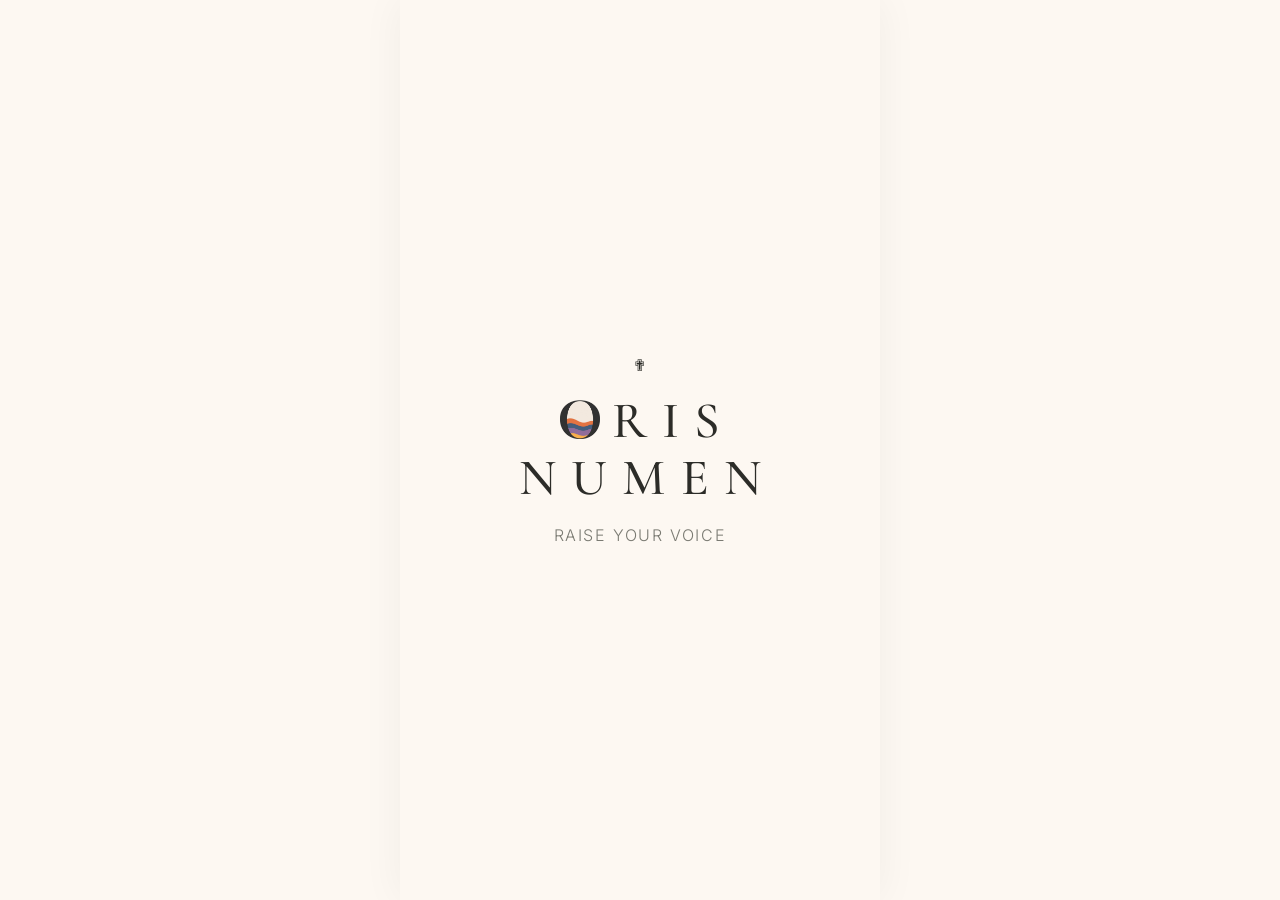
==== commit 8e6d1895: "Enhancement: Replace system alert with custom warning popup in Universe 27s timeout - Changed lert(" ====
--- a/index.html
+++ b/index.html
@@ -10,8 +10,8 @@
     <link rel="stylesheet" href="css/fonts.css">
 
     <!-- Stylesheets -->
-    <link rel="stylesheet" href="css/style.css?v=2.0.262">
-    <link rel="stylesheet" href="css/animations.css?v=2.0.262">
+    <link rel="stylesheet" href="css/style.css?v=2.0.266">
+    <link rel="stylesheet" href="css/animations.css?v=2.0.266">
 </head>
 <body>
     <div class="app-container">
@@ -327,6 +327,7 @@
                         <li class="sidebar-item"><a href="#" id="menu-item-evolution" data-i18n="menu.evolution">Evolución espiritual</a></li>
                         <li class="sidebar-item"><a href="#" id="menu-item-history" data-i18n="menu.history">Historial</a></li>
                         <li class="sidebar-item"><a href="#" id="menu-item-testimonials" data-i18n="menu.testimonials">Testimonios</a></li>
+                        <li class="sidebar-item"><a href="#" id="menu-item-streak" data-i18n="menu.streak">Días de sintonía</a></li>
                         <li class="sidebar-item"><a href="#" id="menu-item-about" data-i18n="menu.about">Acerca de</a></li>
                     </ul>
                 </div>
@@ -381,6 +382,31 @@
                         <svg xmlns="http://www.w3.org/2000/svg" width="24" height="24" viewBox="0 0 24 24" fill="none" stroke="currentColor" stroke-width="2" stroke-linecap="round" stroke-linejoin="round"><path d="M4 4h16c1.1 0 2 .9 2 2v12c0 1.1-.9 2-2 2H4c-1.1 0-2-.9-2-2V6c0-1.1.9-2 2-2z"></path><polyline points="22,6 12,13 2,6"></polyline></svg>
                         <span data-i18n="share.email">Compartir por Email</span>
                     </button>
+                </div>
+            </div>
+        </div>
+
+        <!-- Streak Overlay -->
+        <div id="streak-overlay" class="overlay">
+            <div class="overlay-backdrop" id="streak-backdrop"></div>
+            <div class="modal-card streak-modal">
+                <div class="modal-header">
+                    <h3 class="modal-title" style="color: #000000; font-family: var(--font-serif);" data-i18n="streak.title">Días de sintonía</h3>
+                    <button id="btn-close-streak" class="btn-close-modal"><svg width="24" height="24" viewBox="0 0 24 24" fill="none" stroke="currentColor" stroke-width="2" stroke-linecap="round" stroke-linejoin="round"><line x1="18" y1="6" x2="6" y2="18"></line><line x1="6" y1="6" x2="18" y2="18"></line></svg></button>
+                </div>
+                <div class="modal-body streak-body">
+                    <p class="streak-you-are" data-i18n="streak.you_are">Eres</p>
+                    <p id="streak-rank-title" class="streak-rank-title">Buscador silencioso</p>
+                    <div class="streak-days-container">
+                        <svg class="streak-flame-icon" width="28" height="28" viewBox="0 0 24 24" fill="none" stroke="currentColor" stroke-width="1.5" stroke-linecap="round" stroke-linejoin="round"><path d="M12 22c4.97 0 8-3.03 8-8 0-2.52-1.17-5.15-2.91-7.44a15.55 15.55 0 0 0-3.02-3.2.5.5 0 0 0-.78.37c-.16 1.52-.76 3.24-1.81 4.38C10.47 9.2 9.1 9.56 8 9.2a.5.5 0 0 0-.64.55c.24 1.63-.23 3.56-1.42 4.97C4.74 16.12 4 17.78 4 19.5 4 19.5 5.03 22 12 22z"></path><path d="M10 15c0 1.1.9 2 2 2s2-.9 2-2c0-1.1-1-2.5-2-3.5-1 1-2 2.4-2 3.5z"></path></svg>
+                        <span id="streak-days-count" class="streak-days-count">0</span>
+                        <span id="streak-days-label" class="streak-days-label" data-i18n="streak.days_label">días canalizando</span>
+                    </div>
+                    <div class="streak-progress-bar-container">
+                        <div id="streak-progress-bar" class="streak-progress-bar" style="width: 0%"></div>
+                    </div>
+                    <p id="streak-next-rank" class="streak-next-rank" data-i18n="streak.next_rank">Siguiente título en X días</p>
+                    <p class="streak-explanation" data-i18n="streak.explanation">Esta es tu racha de días consecutivos realizando una o más canalizaciones. Cada cierto número de días alcanzarás un nuevo título espiritual.</p>
                 </div>
             </div>
         </div>
@@ -684,14 +710,14 @@
 
 
     <!-- Scripts -->
-    <script src="js/translations.js?v=2.0.262"></script>
-    <script src="js/audio.js?v=2.0.262"></script>
-    <script src="js/waveform.js?v=2.0.262"></script>
-    <script src="js/timer.js?v=2.0.262"></script>
-    <script src="js/sigil.js?v=2.0.262"></script>
-    <script src="js/noise-detector.js?v=2.0.262"></script>
-    <script src="js/universe-messages.js?v=2.0.262"></script>
+    <script src="js/translations.js?v=2.0.266"></script>
+    <script src="js/audio.js?v=2.0.266"></script>
+    <script src="js/waveform.js?v=2.0.266"></script>
+    <script src="js/timer.js?v=2.0.266"></script>
+    <script src="js/sigil.js?v=2.0.266"></script>
+    <script src="js/noise-detector.js?v=2.0.266"></script>
+    <script src="js/universe-messages.js?v=2.0.266"></script>
     
-    <script src="js/app_v2.js?v=2.0.262"></script>
+    <script src="js/app_v2.js?v=2.0.266"></script>
 </body>
 </html>
--- a/css/style.css
+++ b/css/style.css
@@ -2346,7 +2346,9 @@
 
 #universe-modal-overlay.active .modal-card,
 
-#evolution-overlay.active .modal-card {
+#evolution-overlay.active .modal-card,
+
+#streak-overlay.active .modal-card {
 
     opacity: 1;
 
@@ -3910,3 +3912,108 @@
 @keyframes orbit-spin { from { transform: rotate(0deg); } to { transform: rotate(360deg); } }
 @keyframes orbit-fade-in { from { opacity: 0; } to { opacity: 1; } }
 .sigil-orbit-text { font-family: var(--font-serif); font-weight: 500; text-transform: capitalize; letter-spacing: 0.5px; }
+
+/* Streak Card Styles */
+
+.streak-modal {
+    text-align: center;
+}
+
+.streak-body {
+    display: flex;
+    flex-direction: column;
+    align-items: center;
+    padding: 8px 0;
+}
+
+.streak-you-are {
+    font-family: var(--font-sans);
+    font-size: 0.9rem;
+    font-weight: 400;
+    color: var(--color-text-muted);
+    margin: 0 0 4px 0;
+    letter-spacing: 0.5px;
+    text-transform: uppercase;
+}
+
+.streak-rank-title {
+    font-family: var(--font-serif);
+    font-size: 1.8rem;
+    font-weight: 700;
+    color: var(--color-text-dark);
+    margin: 0 0 20px 0;
+    line-height: 1.2;
+    background: linear-gradient(135deg, #7B5EA7, #D4845A);
+    -webkit-background-clip: text;
+    -webkit-text-fill-color: transparent;
+    background-clip: text;
+}
+
+.streak-days-container {
+    display: flex;
+    align-items: center;
+    justify-content: center;
+    gap: 8px;
+    margin-bottom: 16px;
+}
+
+.streak-flame-icon {
+    color: #D4845A;
+    animation: flamePulse 2s ease-in-out infinite;
+}
+
+@keyframes flamePulse {
+    0%, 100% { transform: scale(1); opacity: 0.85; }
+    50% { transform: scale(1.12); opacity: 1; }
+}
+
+.streak-days-count {
+    font-family: var(--font-serif);
+    font-size: 2.4rem;
+    font-weight: 700;
+    color: var(--color-text-dark);
+    line-height: 1;
+}
+
+.streak-days-label {
+    font-family: var(--font-sans);
+    font-size: 0.95rem;
+    font-weight: 400;
+    color: var(--color-text-muted);
+}
+
+.streak-progress-bar-container {
+    width: 100%;
+    height: 6px;
+    background: rgba(0, 0, 0, 0.06);
+    border-radius: 3px;
+    margin-bottom: 12px;
+    overflow: hidden;
+}
+
+.streak-progress-bar {
+    height: 100%;
+    background: linear-gradient(90deg, #7B5EA7, #D4845A);
+    border-radius: 3px;
+    transition: width 1s ease;
+}
+
+.streak-next-rank {
+    font-family: var(--font-sans);
+    font-size: 0.8rem;
+    font-weight: 400;
+    color: var(--color-text-muted);
+    margin: 0 0 16px 0;
+    font-style: italic;
+}
+
+.streak-explanation {
+    font-family: var(--font-sans);
+    font-size: 0.85rem;
+    font-weight: 400;
+    color: var(--color-text-muted);
+    line-height: 1.5;
+    margin: 0;
+    padding-top: 16px;
+    border-top: 1px solid rgba(0,0,0,0.06);
+}
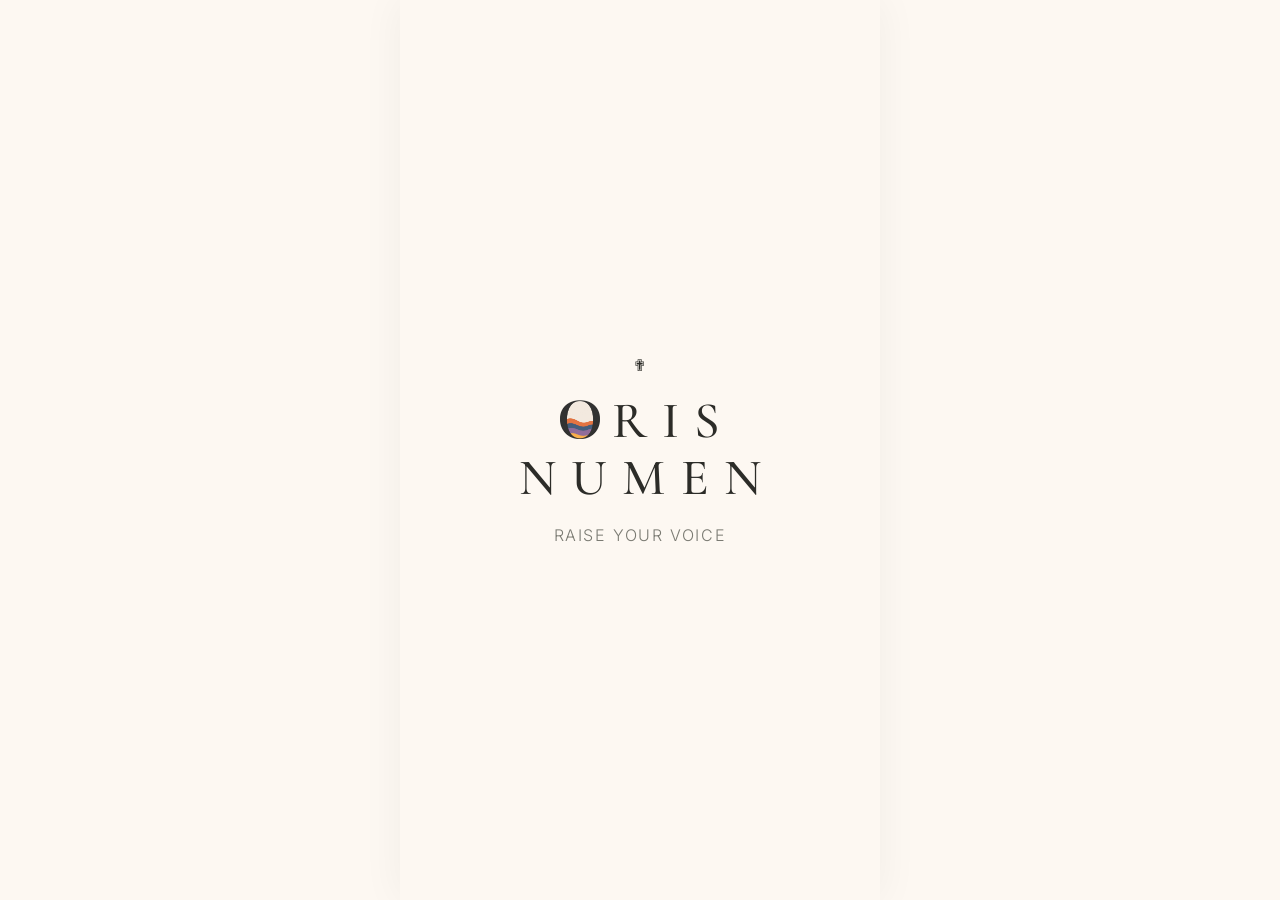
==== commit e6e411ef: "UI: remover marco del boton traducir mensaje y actualizar apk" ====
--- a/index.html
+++ b/index.html
@@ -10,8 +10,8 @@
     <link rel="stylesheet" href="css/fonts.css">
 
     <!-- Stylesheets -->
-    <link rel="stylesheet" href="css/style.css?v=2.0.266">
-    <link rel="stylesheet" href="css/animations.css?v=2.0.266">
+    <link rel="stylesheet" href="css/style.css?v=2.0.268">
+    <link rel="stylesheet" href="css/animations.css?v=2.0.268">
 </head>
 <body>
     <div class="app-container">
@@ -685,11 +685,15 @@
                         <p id="universe-msg-text" style="font-family: var(--font-sans); font-size: 1rem; font-weight: 400; text-align: left; margin: 0;"></p>
                     </div>
                     
-                    <div style="width: 100%; display: flex; flex-direction: column; align-items: center; justify-content: center; margin-bottom: 15px; margin-top: 5px;">
-                        <button id="btn-send-gratitude" class="btn-cancel" data-i18n="universe.send_gratitude" style="font-family: var(--font-sans); font-weight: 600; padding: 12px 32px; width: 100%; transition: opacity 0.2s ease; margin-bottom: 15px;">Enviar Gratitud</button>
-                        <p id="text-gratitude-sent" style="display: none; font-family: var(--font-sans); font-size: 0.9rem; color: var(--color-text-muted); margin: 0; margin-bottom: 5px;" data-i18n="universe.gratitude_sent">Gratitud enviada</p>
-                    </div>
-                    <button id="btn-universe-close" class="btn-home" style="width: 100%; margin-top: 10px;" data-i18n="universe.close">Cerrar</button>
+                    <p id="btn-translate-message" style="display: none; text-decoration: underline; cursor: pointer; text-align: center; color: var(--color-text-muted); margin: 0 auto 20px auto; font-weight: 400; font-size: 1rem; font-family: var(--font-sans); opacity: 0.8;">Traducir mensaje</p>
+
+                    <div style="width: 100%; display: flex; flex-direction: column; gap: 12px; margin-top: auto;">
+                        <div style="width: 100%; display: flex; flex-direction: column; align-items: center;">
+                            <button id="btn-send-gratitude" class="btn-cancel" data-i18n="universe.send_gratitude" style="font-family: var(--font-sans); font-weight: 600; padding: 12px 32px; width: 100%; transition: opacity 0.2s ease;">Enviar Gratitud</button>
+                            <p id="text-gratitude-sent" style="display: none; font-family: var(--font-sans); font-size: 0.9rem; color: var(--color-text-muted); margin: 8px 0 0 0;" data-i18n="universe.gratitude_sent">Gratitud enviada</p>
+                        </div>
+                        <button id="btn-universe-close" class="btn-home" style="width: 100%; margin: 0;" data-i18n="universe.close">Cerrar</button>
+                    </div>
                 </div>
             </div>
         </div>
@@ -710,14 +714,14 @@
 
 
     <!-- Scripts -->
-    <script src="js/translations.js?v=2.0.266"></script>
-    <script src="js/audio.js?v=2.0.266"></script>
-    <script src="js/waveform.js?v=2.0.266"></script>
-    <script src="js/timer.js?v=2.0.266"></script>
-    <script src="js/sigil.js?v=2.0.266"></script>
-    <script src="js/noise-detector.js?v=2.0.266"></script>
-    <script src="js/universe-messages.js?v=2.0.266"></script>
+    <script src="js/translations.js?v=2.0.268"></script>
+    <script src="js/audio.js?v=2.0.268"></script>
+    <script src="js/waveform.js?v=2.0.268"></script>
+    <script src="js/timer.js?v=2.0.268"></script>
+    <script src="js/sigil.js?v=2.0.268"></script>
+    <script src="js/noise-detector.js?v=2.0.268"></script>
+    <script src="js/universe-messages.js?v=2.0.268"></script>
     
-    <script src="js/app_v2.js?v=2.0.266"></script>
+    <script src="js/app_v2.js?v=2.0.268"></script>
 </body>
 </html>
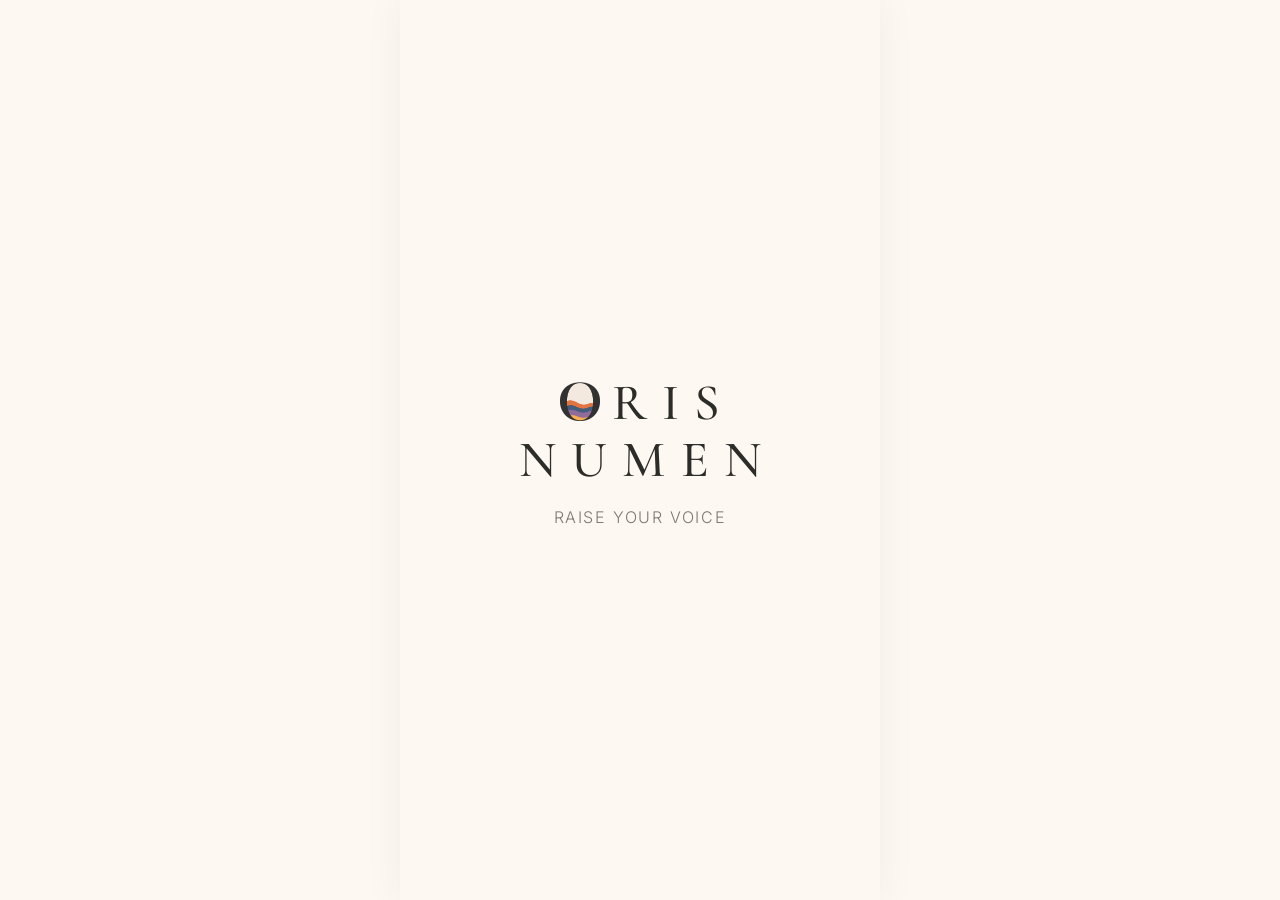
==== commit 39c3b167: "Remove cross symbol from splash screen and center logo block" ====
--- a/index.html
+++ b/index.html
@@ -19,7 +19,6 @@
         <!-- Screen 1: Splash Screen -->
         <div id="splash-screen" class="screen active">
             <div class="splash-content breathe-anim">
-                <div class="splash-cross">✟</div>
                 <div class="splash-title-anim">
                     <div class="splash-line1">
                         <img src="Inicial.png" alt="O" class="splash-o-img"><span class="letter">R</span><span class="letter">I</span><span class="letter">S</span>
--- a/css/style.css
+++ b/css/style.css
@@ -2736,36 +2736,56 @@
 
     gap: 2px;
 
-    padding: 12px;
-
-    border: none;
-
-    border-radius: var(--radius-sm);
-
-    font-size: 1.1rem;
-
+    display: flex;
+    align-items: center;
+    justify-content: center;
+    gap: 10px;
+    padding: 12px 20px;
+    border-radius: var(--radius-pill);
+    font-size: 1rem;
     font-weight: 600;
-
     cursor: pointer;
-
-    color: white;
-
-}
-
-
-
-.btn-share-whatsapp { background-color: #25D366; }
-
-.btn-share-x { background-color: #000000; }
-
-.btn-share-facebook { background-color: #1877F2; }
-
-.btn-share-email { background-color: #666666; }
-
-
+    background-color: transparent;
+    transition: background-color 0.2s ease, opacity 0.2s ease;
+}
+
+.btn-share-whatsapp {
+    background-color: transparent;
+    border: 1.5px solid #25D366;
+    color: #25D366;
+}
+.btn-share-whatsapp:hover, .btn-share-whatsapp:active {
+    background-color: rgba(37, 211, 102, 0.08);
+}
+
+.btn-share-x {
+    background-color: transparent;
+    border: 1.5px solid #000000;
+    color: #000000;
+}
+.btn-share-x:hover, .btn-share-x:active {
+    background-color: rgba(0, 0, 0, 0.06);
+}
+
+.btn-share-facebook {
+    background-color: transparent;
+    border: 1.5px solid #1877F2;
+    color: #1877F2;
+}
+.btn-share-facebook:hover, .btn-share-facebook:active {
+    background-color: rgba(24, 119, 242, 0.08);
+}
+
+.btn-share-email {
+    background-color: transparent;
+    border: 1.5px solid #666666;
+    color: #666666;
+}
+.btn-share-email:hover, .btn-share-email:active {
+    background-color: rgba(102, 102, 102, 0.08);
+}
 
 .history-empty {
-
     text-align: center;
 
     color: var(--color-text-muted);
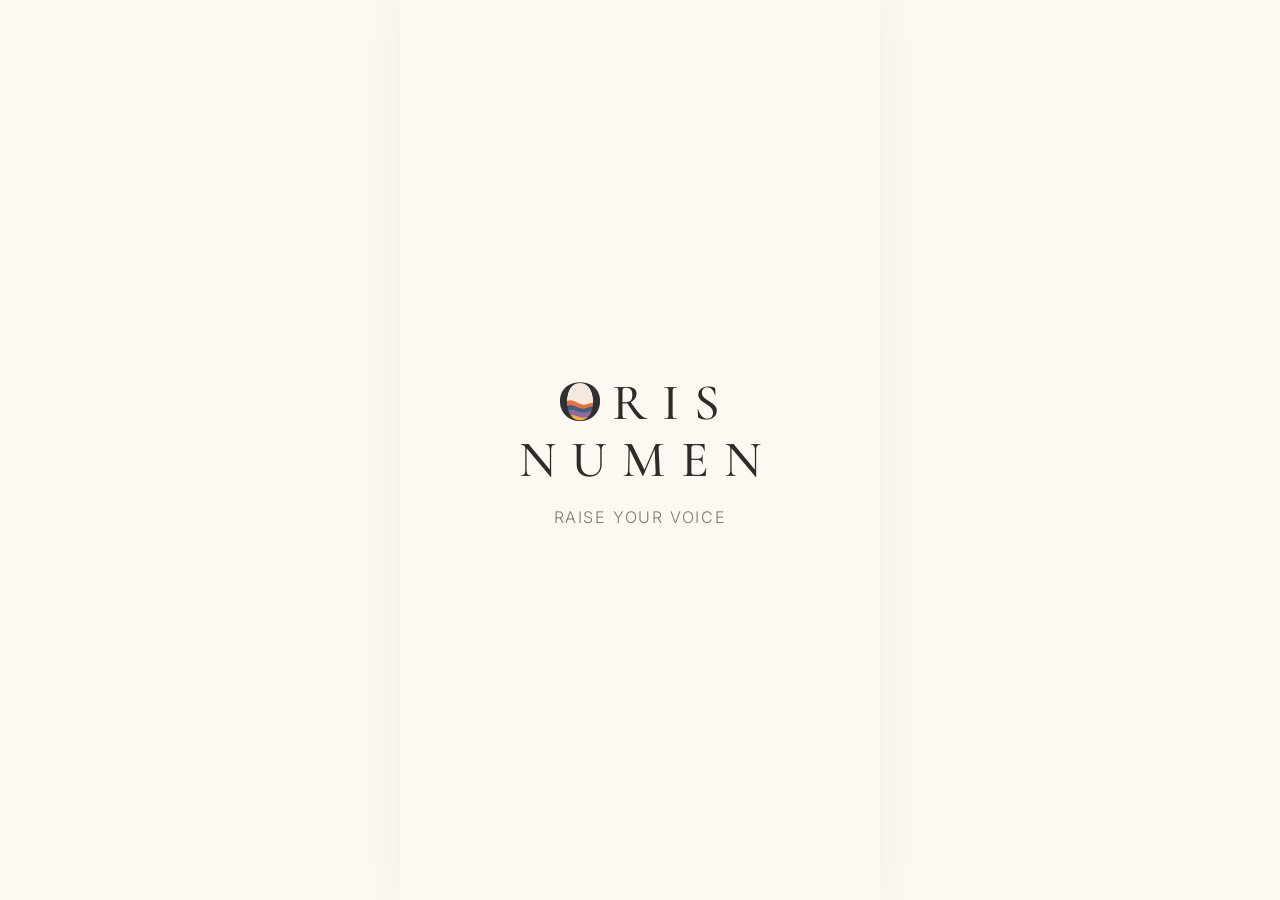
==== commit ea04da10: "Add highest streak card with rank title and consecutive days to Tuning Days screen in all languages" ====
--- a/index.html
+++ b/index.html
@@ -405,6 +405,17 @@
                         <div id="streak-progress-bar" class="streak-progress-bar" style="width: 0%"></div>
                     </div>
                     <p id="streak-next-rank" class="streak-next-rank" data-i18n="streak.next_rank">Siguiente título en X días</p>
+                    
+                    <!-- Highest Streak Card -->
+                    <div class="streak-max-card">
+                        <div class="streak-max-header">
+                            <svg class="streak-max-trophy" width="14" height="14" viewBox="0 0 24 24" fill="none" stroke="currentColor" stroke-width="2" stroke-linecap="round" stroke-linejoin="round"><path d="M6 9H4.5a2.5 2.5 0 0 1 0-5H6"></path><path d="M18 9h1.5a2.5 2.5 0 0 0 0-5H18"></path><path d="M4 22h16"></path><path d="M10 14.66V17c0 .55-.47.98-.97 1.21C7.85 18.75 7 20.24 7 22"></path><path d="M14 14.66V17c0 .55.47.98.97 1.21C16.15 18.75 17 20.24 17 22"></path><path d="M18 2H6v7a6 6 0 0 0 12 0V2z"></path></svg>
+                            <span class="streak-max-label" data-i18n="streak.max_label">Racha más alta</span>
+                        </div>
+                        <div id="streak-max-title" class="streak-max-title">Buscador silencioso</div>
+                        <div id="streak-max-days" class="streak-max-days">0 días consecutivos</div>
+                    </div>
+
                     <p class="streak-explanation" data-i18n="streak.explanation">Esta es tu racha de días consecutivos realizando una o más canalizaciones. Cada cierto número de días alcanzarás un nuevo título espiritual.</p>
                 </div>
             </div>
--- a/css/style.css
+++ b/css/style.css
@@ -189,29 +189,24 @@
 /* Screen 1: Splash Screen */
 
 #splash-screen {
-
+    display: flex;
     justify-content: center;
-
     align-items: center;
-
     background-color: var(--color-bg-primary);
-
-}
-
-
+    padding: 0 !important;
+    margin: 0 !important;
+    height: 100%;
+}
 
 .splash-content {
-
     text-align: center;
-
-    display: flex;
-
+    display: flex;
     flex-direction: column;
-
     align-items: center;
-
+    justify-content: center;
     gap: 16px;
-
+    margin: auto;
+    padding: 0;
 }
 
 
@@ -4037,3 +4032,49 @@
     padding-top: 16px;
     border-top: 1px solid rgba(0,0,0,0.06);
 }
+
+.streak-max-card {
+    width: 100%;
+    background: rgba(212, 184, 90, 0.09);
+    border: 1px solid rgba(212, 184, 90, 0.35);
+    border-radius: 12px;
+    padding: 12px 16px;
+    margin: 8px 0 16px 0;
+    display: flex;
+    flex-direction: column;
+    align-items: center;
+    gap: 4px;
+    box-sizing: border-box;
+}
+
+.streak-max-header {
+    display: flex;
+    align-items: center;
+    gap: 6px;
+    font-family: var(--font-sans);
+    font-size: 0.75rem;
+    font-weight: 600;
+    color: #a3821a;
+    text-transform: uppercase;
+    letter-spacing: 0.5px;
+}
+
+.streak-max-trophy {
+    color: #a3821a;
+}
+
+.streak-max-title {
+    font-family: var(--font-serif);
+    font-size: 1.35rem;
+    font-weight: 700;
+    line-height: 1.25;
+    margin-top: 2px;
+    text-align: center;
+}
+
+.streak-max-days {
+    font-family: var(--font-sans);
+    font-size: 0.85rem;
+    font-weight: 400;
+    color: var(--color-text-muted);
+}
